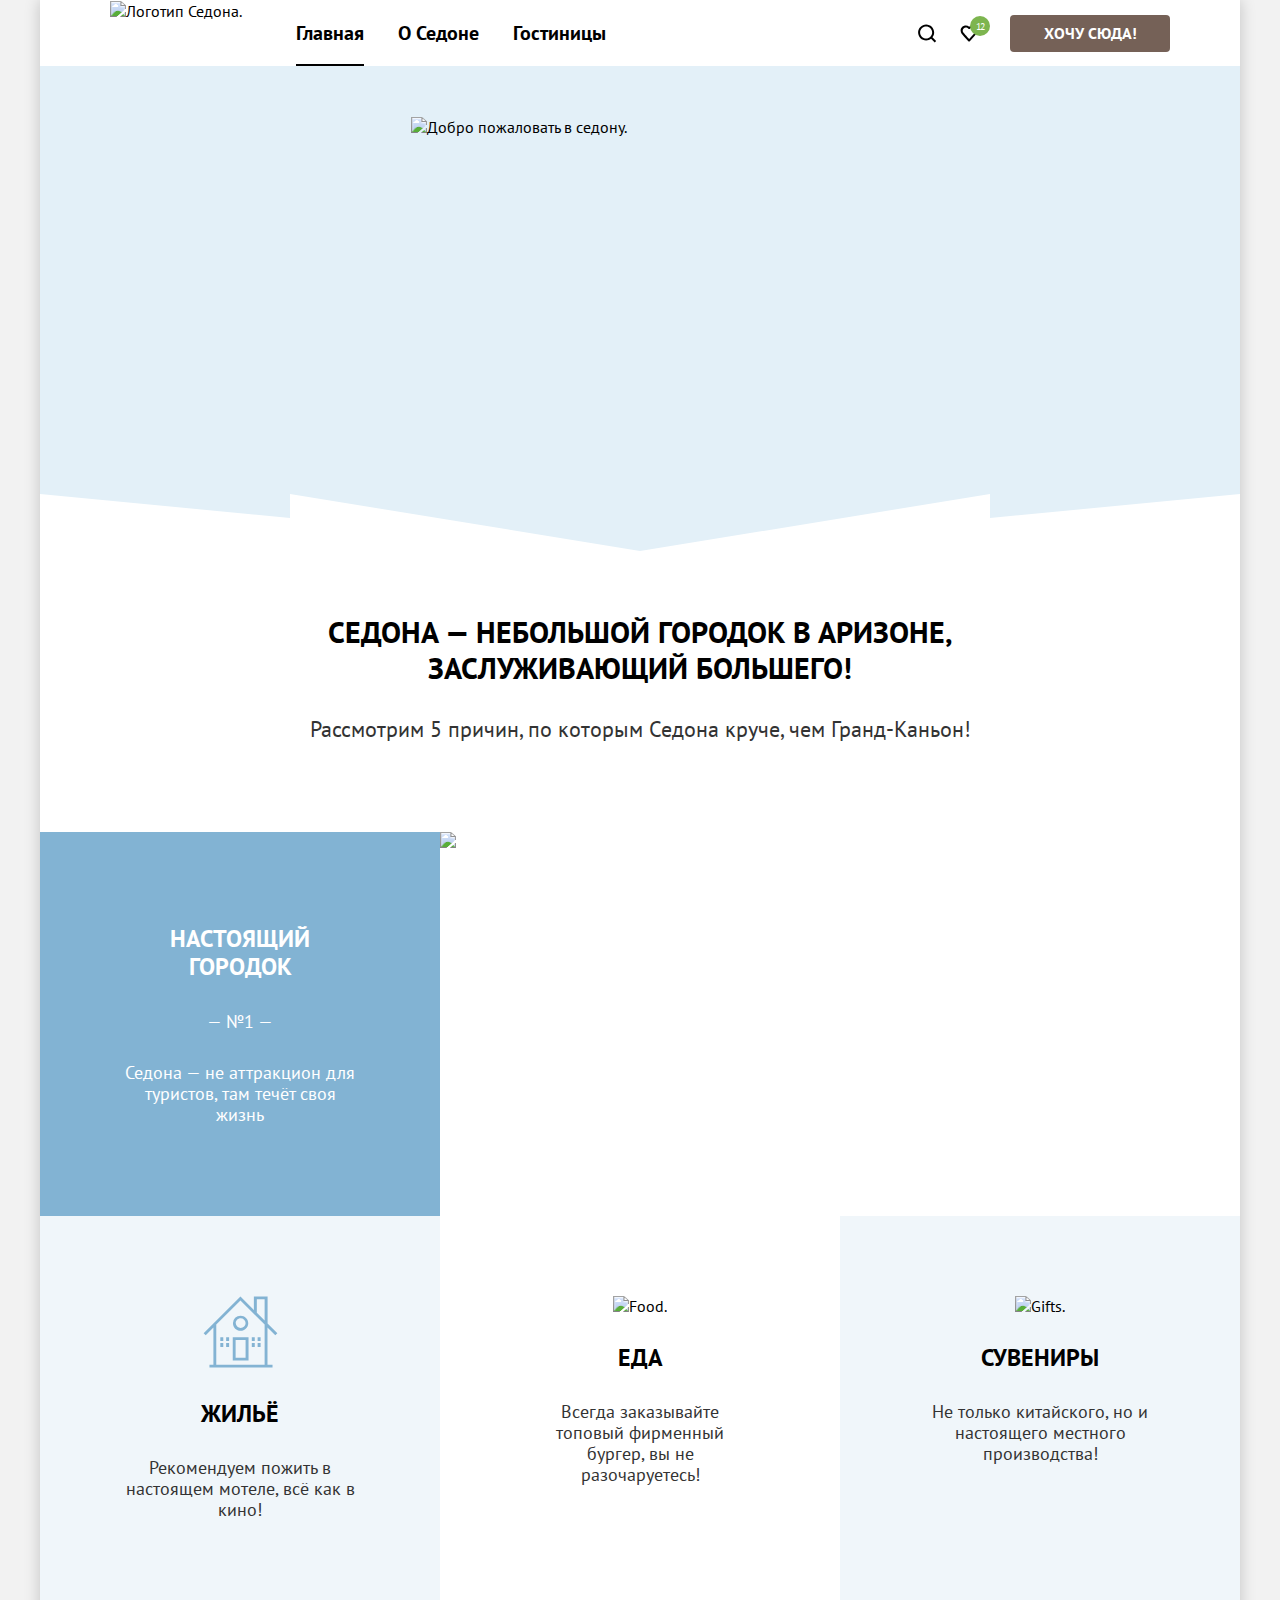
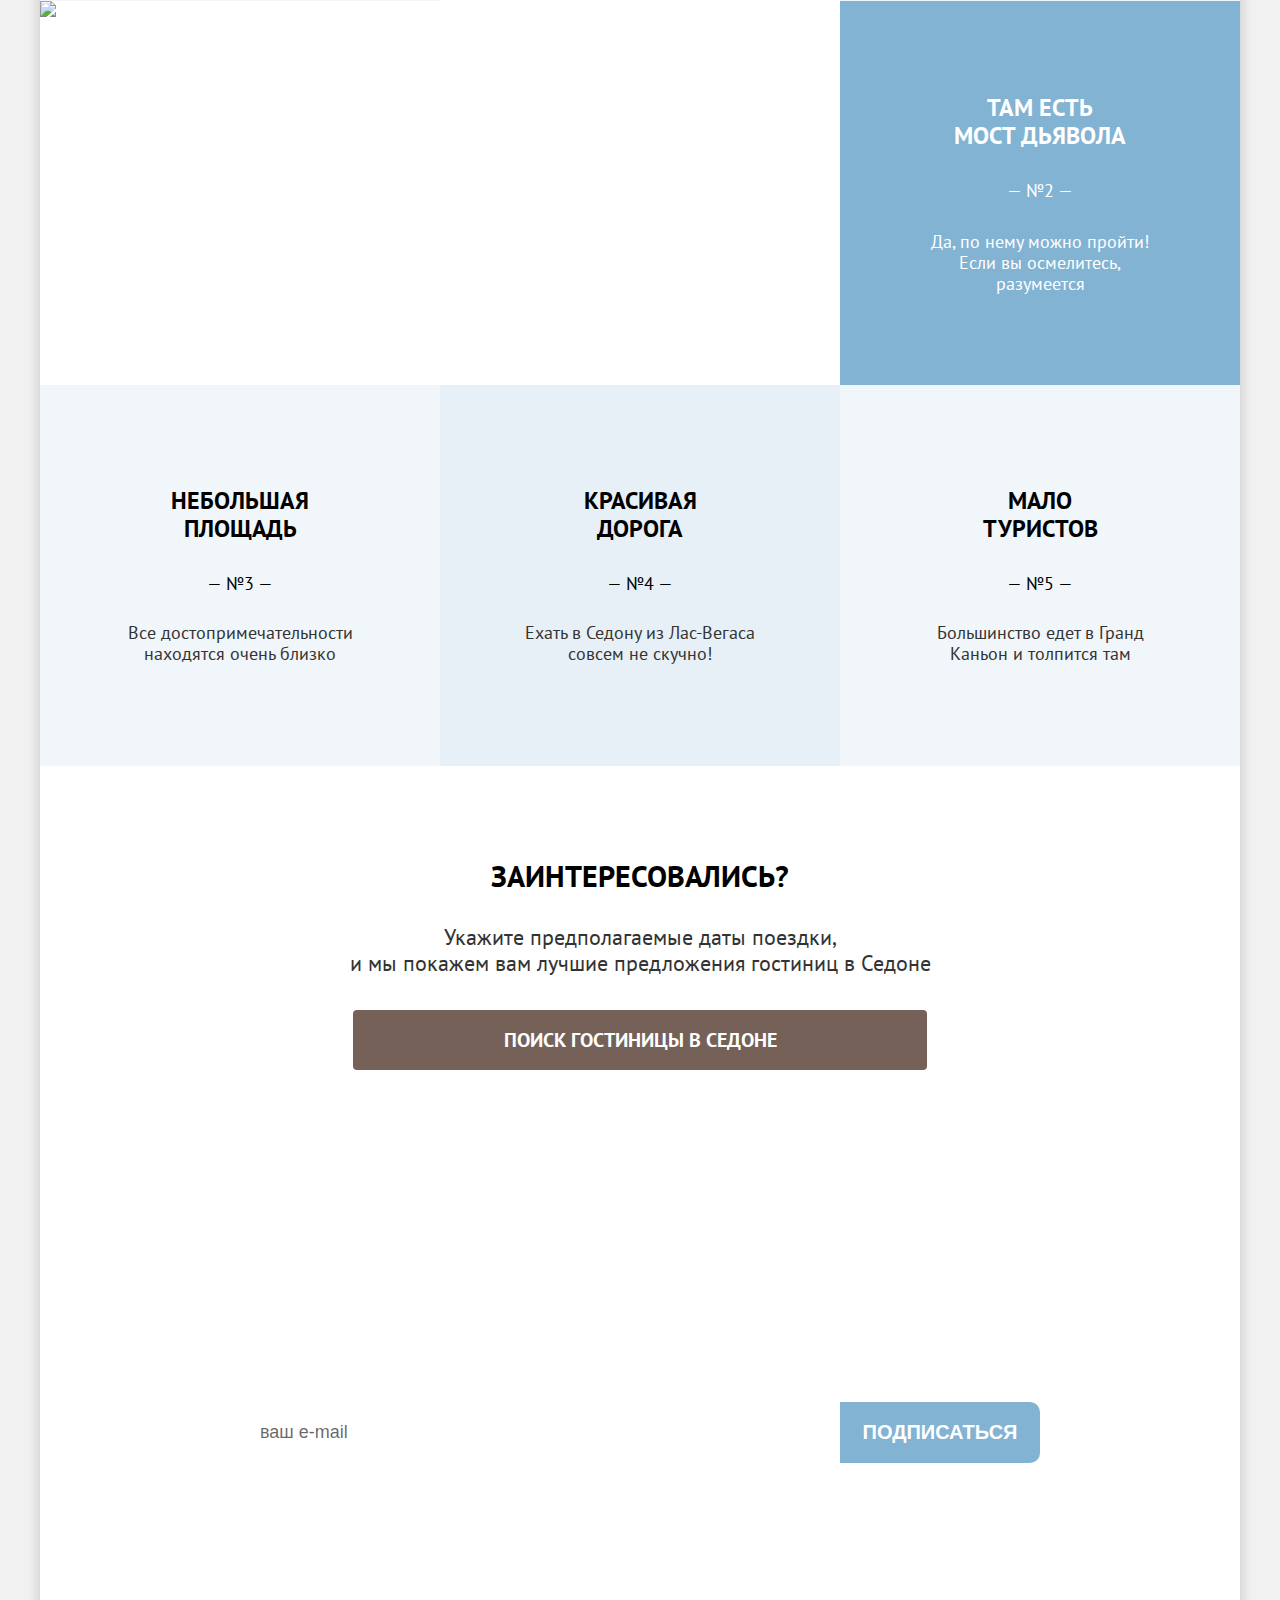
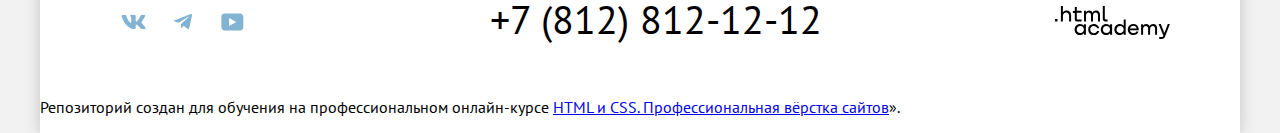
==== index.html @ a22e6de8 "Добавляет описания alt" ====
<!DOCTYPE html>
<html lang="ru">

  <head>
    <meta charset="utf-8">
    <title>HTML Academy: Седона</title>
    <link rel="icon" href="favicon.ico" type="image/svg+xml">
    <link rel="icon" type="image/png" sizes="32x32" href="/images/favicon.png">
    <link rel="stylesheet" href="styles/styles.css">

  </head>

  <body>
    <div class="wrap">
      <header class="page-header">
        <div class="header-top">
          <img class="logo" src="images/header/logo.svg" width="139" height="70" alt="Логотип Седона.">
          <nav class="navigation">
            <ul class="navigation-list">
              <li class="navigation-item">
                <a class="navigation-link active" href="#">Главная</a>
              </li>
              <li class="navigation-item">
                <a class="navigation-link" href="#">О Седоне</a>
              </li>
              <li class="navigation-item">
                <a class="navigation-link" href="#">Гостиницы</a>
              </li>
            </ul>
          </nav>

          <div class="header-controls">
            <button aria-label="Поиск" class="search-btn" type="button">
              <svg aria-hidden="true" width="19" height="19" viewBox="0 0 19 19" fill="none"
                xmlns="http://www.w3.org/2000/svg">
                <path
                  d="M18.1585 17.05L14.448 13.35C15.4508 12.05 16.1528 10.35 16.1528 8.44995C16.1528 4.04995 12.5426 0.449951 8.13013 0.449951C3.71764 0.449951 0.107422 4.14995 0.107422 8.54995C0.107422 12.95 3.71764 16.55 8.13013 16.55C9.93524 16.55 11.6401 15.95 13.044 14.85L16.7545 18.55L18.1585 17.05ZM8.13013 14.55C4.82076 14.55 2.1131 11.85 2.1131 8.54995C2.1131 5.24995 4.82076 2.54995 8.13013 2.54995C11.4395 2.54995 14.1472 5.24995 14.1472 8.54995C14.1472 11.85 11.4395 14.55 8.13013 14.55Z"
                  fill="black" />
              </svg>
            </button>

            <button aria-label="Добавить в избранное" class="favorite-btn" type="button">
              <span class="favorite-icon">
                <svg aria-hidden="true" width="19" height="17" viewBox="0 0 19 17" fill="none"
                  xmlns="http://www.w3.org/2000/svg">
                  <path
                    d="M9.57663 17C9.27578 17 8.97493 16.9 8.77436 16.6C3.35903 10.5 2.05534 9.1 1.75449 8.7C1.0525 7.8 0.651367 6.6 0.651367 5.4C0.651367 2.4 3.05818 0 6.16698 0C7.47067 0 8.67407 0.5 9.67691 1.3C10.6797 0.5 11.9834 0 13.1868 0C16.1954 0 18.7025 2.4 18.7025 5.4C18.7025 6.7 18.201 7.9 17.3988 8.8L10.3789 16.7C10.1783 16.9 9.97776 17 9.57663 17ZM3.5596 7.5C3.86045 7.9 7.06953 11.5 9.67691 14.4L15.8945 7.4C16.3959 6.9 16.5965 6.2 16.5965 5.4C16.5965 3.6 15.0922 2.1 13.2871 2.1C12.2843 2.1 11.2815 2.6 10.5795 3.4C10.2786 3.7 9.97776 3.8 9.67691 3.8C9.37606 3.8 9.07521 3.6 8.87464 3.4C8.17265 2.6 7.16982 2.1 6.16698 2.1C4.36187 2.1 2.85761 3.6 2.85761 5.4C2.75733 6.3 3.15846 7 3.5596 7.5C3.45931 7.5 3.45931 7.5 3.5596 7.5Z"
                    fill="black" />
                </svg>
                <span class="favorite-btn-num">12</span>
              </span>
            </button>

            <a href="#" class="call-to-action btn btn-brand btn-wide">Хочу сюда!</a>
          </div>
        </div>
        <div class="header-bottom">
          <img class="header-img" width="458" height="352" src="images/hero/welcome.svg"
            alt="Добро пожаловать в седону.">
        </div>
      </header>

      <main class="main">
        <section class="about">
          <div class="about-title">
            <h1 class="title-secondary">
              Седона — небольшой городок в Аризоне,<br>
              заслуживающий большего!
            </h1>

            <p class="main-text">
              Рассмотрим 5 причин, по которым Седона круче, чем Гранд-Каньон!
            </p>
          </div>

          <ol class="utp">
            <li class="utp-item">
              <div class="about-box">
                <div class="about-box-description">
                  <h2 class="about-box-title">
                    Настоящий <br>городок
                  </h2>
                  <div class="about-box-num">— №1 —</div>
                  <p class="about-box-info">
                    Седона — не аттракцион для туристов, там течёт своя жизнь
                  </p>
                </div>
                <img class="about-box-img" src="images/advantage/photo-1.jpg" alt="Настоящий городок." width="800" height="384">
              </div>
              <ul class="advantages">
                <li class="advantage-home">
                  <img class="advantage-img" src="images/advantage/home.svg" alt="Home.">
                  <h2 class="advantage-title">Жильё</h2>
                  <p class="advantage-description">
                    Рекомендуем пожить в настоящем мотеле,
                    всё как в кино!
                  </p>
                </li>
                <li class="advantage-food">
                  <img class="advantage-img" src="images/advantage/food.svg" alt="Food.">
                  <h2 class="advantage-title">Еда</h2>
                  <p class="advantage-description">
                    Всегда заказывайте
                    топовый фирменный бургер, вы не разочаруетесь!
                  </p>
                </li>
                <li class="advantage-gift">
                  <img class="advantage-img" src="images/advantage/gift.svg" alt="Gifts.">
                  <h2 class="advantage-title">Сувениры</h2>
                  <p class="advantage-description">
                    Не только китайского,
                    но и настоящего местного производства!
                  </p>
                </li>
              </ul>
            </li>
            <li class="utp-item">
              <div class="about-box about-box-reverse">
                <img class="about-box-img" src="images/advantage/photo-2.jpg" alt="Мост дьявола." width="800" height="384">
                <div class="about-box-description">
                  <h2 class="about-box-title">
                    Там есть <br> мост дьявола
                  </h2>
                  <div class="about-box-num">— №2 —</div>
                  <p class="about-box-info">
                    Да, по нему можно пройти! Если вы осмелитесь, разумеется
                  </p>
                </div>
              </div>
            </li>

            <li class="utp-item">
              <div class="little-road">
                <h2 class="utp-item-title">
                  Небольшая<br>
                  площадь
                </h2>

                <div class="utp-item-num">— №3 —</div>

                <p class="utp-item-description">
                  Все достопримечательности находятся очень близко
                </p>
              </div>
            </li>

            <li class="utp-item">
              <div class="beautiful-road">
                <h2 class="utp-item-title">
                  Красивая<br>
                  дорога
                </h2>

                <div class="utp-item-num">— №4 —</div>

                <p class="utp-item-description">
                  Ехать в Седону из Лас-Вегаса совсем не скучно!
                </p>
              </div>
            </li>

            <li class="utp-item">
              <div class="empty-road">
                <h2 class="utp-item-title">
                  Мало<br>
                  туристов
                </h2>

                <div class="utp-item-num">— №5 —</div>

                <p class="utp-item-description">
                  Большинство едет в Гранд Каньон и толпится там
                </p>
              </div>
            </li>
          </ol>
        </section>
      </main>

      <section class="search-hotel">
        <h3 class="search-question">Заинтересовались?</h3>
        <p class="search-date">Укажите предполагаемые даты поездки,
          <br> и мы покажем вам лучшие предложения гостиниц в Седоне
        </p>
        <div class="form-title">
          <a href="#" class="hotel-button btn-brand hotel-wide">
            Поиск гостиницы в Седоне
          </a>
        </div>
      </section>

      <section class="follow">
        <h3 class="follow-us">Подпишитесь на рассылку</h3>
        <p class="follow-description">Только полезная информация и никакого
          спама, честное бойскаутское!</p>
        <form class="follow-form" action="https://echo.htmlacademy.ru/" method="post">
          <input class="follow-field" type="text" id="follow-mail" name="follow-mail" placeholder="ваш e-mail">
          <button class="follow-button" type="submit">Подписаться</button>
        </form>
      </section>

      <footer class="footer">
        <ul class="footer-social">
          <li class="footer-item">
            <a class="footer-link" href=" https://vk.com/htmlacademy">
              <svg width="48" height="40" viewBox="0 0 48 40" fill="none" xmlns="http://www.w3.org/2000/svg">
                <path fill-rule="evenodd" clip-rule="evenodd"
                  d="M35.1164 13.948C35.2824 13.402 35.1164 13 34.3214 13H31.6964C31.0284 13 30.7204 13.347 30.5534 13.73C30.5534 13.73 29.2184 16.926 27.3274 19.002C26.7154 19.604 26.4374 19.795 26.1034 19.795C25.9364 19.795 25.6854 19.604 25.6854 19.057V13.948C25.6854 13.292 25.5014 13 24.9454 13H20.8174C20.4004 13 20.1494 13.304 20.1494 13.593C20.1494 14.214 21.0954 14.358 21.1924 16.106V19.904C21.1924 20.737 21.0394 20.888 20.7054 20.888C19.8154 20.888 17.6504 17.677 16.3654 14.003C16.1164 13.288 15.8644 13 15.1934 13H12.5664C11.8164 13 11.6664 13.347 11.6664 13.73C11.6664 14.412 12.5564 17.8 15.8114 22.281C17.9814 25.341 21.0364 27 23.8194 27C25.4884 27 25.6944 26.632 25.6944 25.997V23.684C25.6944 22.947 25.8524 22.8 26.3814 22.8C26.7714 22.8 27.4384 22.992 28.9964 24.467C30.7764 26.216 31.0694 27 32.0714 27H34.6964C35.4464 27 35.8224 26.632 35.6064 25.904C35.3684 25.18 34.5184 24.129 33.3914 22.882C32.7794 22.172 31.8614 21.407 31.5824 21.024C31.1934 20.533 31.3044 20.314 31.5824 19.877C31.5824 19.877 34.7824 15.451 35.1154 13.948H35.1164Z"
                  fill="#83B3D3" />
              </svg>

            </a>
          </li>

          <li class="footer-item">
            <a class="footer-link" href="https://t.me/htmlacademy">
              <svg width="48" height="40" viewBox="0 0 48 40" fill="none" xmlns="http://www.w3.org/2000/svg">
                <path
                  d="M31.785 12.0993L15.8405 18.2478C14.7523 18.6848 14.7586 19.2918 15.6408 19.5625L19.7344 20.8395L29.2058 14.8637C29.6537 14.5912 30.0629 14.7378 29.7265 15.0364L22.0528 21.9619H22.051L22.0528 21.9628L21.7705 26.1823C22.1841 26.1823 22.3667 25.9925 22.5987 25.7686L24.5871 23.8351L28.7229 26.89C29.4855 27.31 30.0332 27.0941 30.2229 26.1841L32.9379 13.3889C33.2158 12.2746 32.5126 11.7701 31.785 12.0993V12.0993Z"
                  fill="#83B3D3" />
              </svg>

            </a>
          </li>

          <li class="footer-item">
            <a class="footer-link" href="https://www.youtube.com/user/htmlacademyru">
              <svg width="48" height="40" viewBox="0 0 48 40" fill="none" xmlns="http://www.w3.org/2000/svg">
                <path
                  d="M31.9402 11.5H16.5074C14.6467 11.5 13.3333 13.0938 13.3333 14.9V24.9937C13.3333 26.9062 14.6467 28.5 16.5074 28.5H32.1591C33.8009 28.5 35.3333 26.9063 35.3333 25.1V14.9C35.1143 13.0938 33.8009 11.5 31.9402 11.5ZM20.9949 24.0375V15.9625L28.3283 20L20.9949 24.0375Z"
                  fill="#83B3D3" />
              </svg>

            </a>
          </li>
        </ul>

        <section class="footer-contacts">
          <a class="contacts-phone" href="tel:88128121212">+7 (812) 812-12-12</a>
        </section>
        <div class="footer-logo">
          <img class="footer-logo-pic" src="images/footer/html-academy.svg" width="115" height="33"
            alt="Логотип html academy.">
        </div>
      </footer>
      <p>Репозиторий создан для обучения на профессиональном онлайн‑курсе 
        <a  href="https://htmlacademy.ru/intensive/htmlcss">HTML и CSS. Профессиональная вёрстка сайтов</a>».</p>
    </div>

    <!-- hidden window -->
    <div class="modal hidden">
      <form action="https://echo.htmlacademy.ru" class="form form-search no-js" method="post">
        <fieldset class="form-body">
          <div class="form-header">
            <h3 class="form-search-title">Поиск гостиницы в Седоне</h3>
            <button type="button" class="form-cancel">
              <svg width="13" height="13" viewBox="0 0 13 13" fill="none" xmlns="http://www.w3.org/2000/svg">
                <path
                  d="M13 1.2L11.8 0L6.5 5.3L1.2 0L0 1.2L5.3 6.5L0 11.8L1.2 13L6.5 7.7L11.8 13L13 11.8L7.7 6.5L13 1.2Z"
                  fill="black" />
              </svg>
            </button>
          </div>
          <div class="form-search-row">
            <label class="form-search-label" for="from">Дата заезда: </label>
            <div class="form-search-right">
              <div class="form-search-wrap">
                <input class="form-search-field" id="from" name="date" placeholder="27 апреля 2020" type="text">
                <button type="button" class="form-search-calendar">
                  <svg width="15" height="15" viewBox="0 0 15 15" fill="none" xmlns="http://www.w3.org/2000/svg">
                    <path
                      d="M14 2H12V0H11V2H4V0H3V2H1C0.4 2 0 2.4 0 3V6V7V14C0 14.5 0.4 15 1 15H14C14.5 15 15 14.5 15 14V7V6V3C15 2.4 14.5 2 14 2ZM14 14H1V7H14V14ZM1 6V3H3V5H4V3H11V5H12V3H14V6H1Z"
                      fill="black" />
                  </svg>
                </button>
              </div>
              <p class="form-search-past">Мы не можем отправить вас в прошлое.</p>
            </div>
          </div>

          <div class="form-search-row">
            <label class="form-search-label" for="to">Дата выезда:</label>
            <div class="form-search-right">
              <div class="form-search-wrap">
                <input class="form-search-field" id="to" name="date" placeholder="1 сентября 2021" type="text">
                <button type="button" class="form-search-calendar">
                  <svg width="15" height="15" viewBox="0 0 15 15" fill="none" xmlns="http://www.w3.org/2000/svg">
                    <path
                      d="M14 2H12V0H11V2H4V0H3V2H1C0.4 2 0 2.4 0 3V6V7V14C0 14.5 0.4 15 1 15H14C14.5 15 15 14.5 15 14V7V6V3C15 2.4 14.5 2 14 2ZM14 14H1V7H14V14ZM1 6V3H3V5H4V3H11V5H12V3H14V6H1Z"
                      fill="black" />
                  </svg>
                </button>
              </div>
              <p class="form-search-info"> На эти даты есть свободные номера. Пока есть.</p>
            </div>
          </div>

          <div class="humans-row">
            <label class="label-humans" for="adult">Взрослые:</label>
            <div class="form-humans-wrap">
              <button type="button" class="minus-plus">
                <svg width="13" height="1" viewBox="0 0 13 1" fill="none" xmlns="http://www.w3.org/2000/svg">
                  <path opacity="0.3" d="M0 0L0 1L13 1V0L0 0Z" fill="black"></path>
                </svg>
              </button>
              <input class="form-humans-field" id="adult" name="quantity" placeholder="2">
              <button type="button" class="minus-plus">
                <svg width="13" height="13" viewBox="0 0 13 13" fill="none" xmlns="http://www.w3.org/2000/svg">
                  <path d="M13 6H7V0H6V6H0V7H6V13H7V7H13V6Z" fill="black"></path>
                </svg>
              </button>
            </div>
            <label class="label-humans-child" for="child">
              Дети:
              <span class="tooltip-btn">
                <svg width="1" height="9" viewBox="0 0 1 9" fill="none" xmlns="http://www.w3.org/2000/svg">
                  <g clip-path="url(#clip0_33716_651)">
                    <path d="M0 9H1L1 3H0L0 9Z" fill="white" />
                    <path d="M1 0H0V1H1V0Z" fill="white" />
                  </g>
                  <defs>
                    <clipPath id="clip0_33716_651">
                      <rect width="1" height="9" fill="white" />
                    </clipPath>
                  </defs>
                </svg>

                <span class="tooltip">
                  Укажите количество детей, которые будут с вами, возраст которых от
                  6 до 18 лет. Дети до 6 лет размещаются бесплатно.
                </span>
              </span>
            </label>
            <div class="form-humans-wrap">
              <button type="button" class="minus-plus">
                <svg width="13" height="1" viewBox="0 0 13 1" fill="none" xmlns="http://www.w3.org/2000/svg">
                  <path opacity="0.3" d="M0 0L0 1L13 1V0L0 0Z" fill="black" />
                </svg>
              </button>
              <input class="form-humans-field" id="child" name="quantity" placeholder="1">
              <button type="button" class="minus-plus">
                <svg width="13" height="13" viewBox="0 0 13 13" fill="none" xmlns="http://www.w3.org/2000/svg">
                  <path d="M13 6H7V0H6V6H0V7H6V13H7V7H13V6Z" fill="black" />
                </svg>
              </button>
            </div>
          </div>
          <button class="search-button" type="submit">Найти</button>
        </fieldset>
      </form>
      <div></div>
  </body>

</html>
---- styles/styles.css ----
@font-face {
  font-family: "PT Sans";
  font-style: normal;
  font-weight: 400;
  src: url("../fonts/ptsans-400.woff2") format("woff2");
  font-display: swap;
}

@font-face {
  font-family: "PT Sans";
  font-style: normal;
  font-weight: 700;
  src: url("../fonts/ptsans-700.woff2") format("woff2");
  font-display: swap;
}

html {
  height: 100%;
}

body {
  margin: 0;
  min-height: 100%;
  display: grid;
  grid-template-rows: min-content 1fr min-content;
  font-family: "PT Sans", sans-serif;
  font-size: 16px;
  color: #000000;
  background-color: #F2F2F2;
}

.wrap {
  min-width: 1200px;
  width: 1200px;
  margin: 0 auto;
  background-color: #FFFFFF;
  box-shadow: 0 0 15px rgba(0, 0, 0, 0.2);
}

.header-top {
  padding-left: 70px;
  padding-right: 70px;
  display: flex;
  align-items: center;
}

.logo {
  margin-right: 47px;
  margin-bottom: -5px;
  width: 139px;
  height: 70px;
  position: relative;
  z-index: 1;
}

.navigation-list {
  list-style-type: none;
  display: flex;
  padding: 0;
  margin: 0;
}

.navigation-item {
  margin-right: 34px;
}

.navigation-link {
  font-family: 'PT Sans', sans-serif;
  font-weight: 700;
  font-size: 20px;
  line-height: 26px;
  color: #000000;
  display: block;
  padding-top: 20px;
  padding-bottom: 20px;
  position: relative;
  text-decoration: none;
}

.navigation-link:after {
  content: ' ';
  position: absolute;
  bottom: 0;
  left: 0;
  right: 0;
  height: 2px;
  background-color: #000;
  opacity: 0;
}

.navigation-link.active:after {
  opacity: 1;
}

.header-controls {
  margin-left: auto;
}

.search-btn,
.favorite-btn {
  border: 0;
  padding: 0;
  background-color: transparent;
  cursor: pointer;
  width: 42px;
  display: flex;
  align-items: center;
  justify-content: center;
}

.favorite-icon {
  display: flex;
  align-items: center;
  justify-content: center;
  width: 18px;
  height: 18px;
  position: relative;
}

.favorite-btn-num {
  position: absolute;
  top: -8px;
  right: -12px;
  width: 20px;
  height: 20px;
  font-family: 'PT Sans', sans-serif;
  font-size: 10px;
  line-height: 13px;
  letter-spacing: -0.1em;
  color: #FFFFFF;
  background-color: #7DB54F;
  border-radius: 50%;
  display: flex;
  align-items: center;
  justify-content: center;
}

.header-controls {
  display: flex;
}

.call-to-action {
  margin-left: 20px;
}

.btn {
  border: 0;
  box-shadow: none;
  cursor: pointer;
  font: inherit;
  background-color: transparent;
  color: inherit;
  border-radius: 4px;
  padding: 9px 15px;
  font-family: 'PT Sans', sans-serif;
  font-weight: 700;
  font-size: 16px;
  line-height: 19px;
  text-decoration: none;
  display: inline-block;
  vertical-align: top;
  text-align: center;
  box-sizing: border-box;
  text-transform: uppercase;
}

.btn:active {
  color: rgb(255, 255, 255, .3);
}

.btn:disabled {
  background-color: #E5E5E5;
  pointer-events: none;
}

.btn-brand {
  background-color: #756157;
  color: #FFFFFF;
}

.btn-brand:hover,
.btn-brand:focus-visible {
  background-color: #615048;
}

.btn-primary {
  background-color: #82B3D3;
  color: #FFFFFF;
}

.btn-secondary {
  background-color: #7DB54F;
  color: #FFFFFF;
}

.btn-wide {
  width: 160px;
}

.header-bottom {
  position: relative;
  padding-top: 51px;
  padding-bottom: 82px;
  display: flex;
  justify-content: center;
  background: #e3f0f8 url(../images/hero/index-background.jpg) no-repeat top right/cover;
}

.header-bottom:after {
  content: ' ';
  position: absolute;
  bottom: 0;
  left: 0;
  right: 0;
  height: 57px;
  background: url(../images/hero/maska.svg) no-repeat center center;
}

.title-secondary {
  font-family: 'PT Sans', sans-serif;
  font-weight: 700;
  font-size: 30px;
  line-height: 36px;
  text-align: center;
  text-transform: uppercase;
  color: #000000;
  margin-top: 0;
  margin-bottom: 30px;
}

.main-text {
  font-family: 'PT Sans', sans-serif;
  font-weight: 400;
  font-size: 22px;
  line-height: 26px;
  text-align: center;
  color: #333333;
}

.utp {
  margin: 0;
  padding: 0;
  list-style-type: none;
  display: grid;
  grid-template-columns: repeat(3, 1fr);
}

.utp-item:nth-child(1),
.utp-item:nth-child(2) {
  grid-column: 1/-1;
}

.about-box {
  display: grid;
  align-items: stretch;
  grid-template-columns: 1fr 2fr;
  font-family: 'PT Sans', sans-serif;
  font-size: 18px;
  line-height: 21px;
  text-align: center;
  color: #FFFFFF;
}

.about-title {
  padding: 63px 0 68px 0;
}

.about-box-title {
  font-weight: 700;
  font-size: 24px;
  line-height: 28px;
  text-transform: uppercase;
  padding-top: 93px;
  margin-top: 0;
  margin-bottom: 30px;
}

.about-box-num,
.about-box-info {
  padding-inline: 85px;
  margin-bottom: 30px;
}

.about-box-reverse {
  grid-template-columns: 2fr 1fr;
}

.about-box-img {
  width: 100%;
  height: 100%;
}

.about-box-description {
  background-color: #82B3D3;
}

.advantages {
  font-family: 'PT Sans', sans-serif;
  margin: 0;
  padding: 0;
  list-style-type: none;
  display: grid;
  grid-template-columns: repeat(3, 1fr);
  text-align: center;
}

.advantage-home,
.advantage-gift {
  background: rgba(131, 179, 211, 0.12);
}

.advantage-img {
  width: 75px;
  height: 72px;
  padding-top: 80px;
  margin-bottom: 28px;
}

.advantage-title {
  font-weight: 700;
  font-size: 24px;
  line-height: 28px;
  text-align: center;
  text-transform: uppercase;
  color: #000000;
  margin-top: 0;
  margin-bottom: 29px;
}

.advantage-description {
  font-weight: 400;
  font-size: 18px;
  line-height: 21px;
  padding-bottom: 81px;
  padding-inline: 85px;
  color: #333333;
  max-width: 240px;
  margin: 0 auto;
}

.utp-item {
  font-family: 'PT Sans', sans-serif;
  margin: 0;
  padding: 0;
  list-style-type: none;
  display: grid;
  text-align: center;
}

.little-road,
.empty-road {
  background: rgba(131, 179, 211, 0.12);
}

.beautiful-road {
  background: rgba(131, 179, 211, 0.2);
}

.utp-item-title {
  font-weight: 700;
  font-size: 24px;
  line-height: 28px;
  text-align: center;
  text-transform: uppercase;
  color: #000000;
  padding-top: 82px;
  margin-bottom: 30px;
}

.utp-item-num {
  font-weight: 400;
  font-size: 18px;
  line-height: 21px;
  color: #000000;
  margin-bottom: 28px;
}

.utp-item-description {
  font-weight: 400;
  font-size: 18px;
  line-height: 21px;
  padding-inline: 85px;
  padding-bottom: 84px;
  color: #333333;
}

.search-hotel {
  font-family: 'PT Sans', sans-serif;
  text-align: center;
  padding-top: 62px;
  padding-bottom: 74px;
}

.search-question {
  font-weight: 700;
  font-size: 30px;
  line-height: 36px;
  text-transform: uppercase;
}

.hotel-button{
  border: 0;
  box-shadow: none;
  cursor: pointer;
  font: inherit;
  background-color: #756157;
  color: inherit;
  border-radius: 4px;
  padding: 12px 15px;
  font-family: 'PT Sans', sans-serif;
  font-weight: 700;
  font-size: 20px;
  line-height: 36px;
  text-decoration: none;
  display: inline-block;
  vertical-align: top;
  text-align: center;
  box-sizing: border-box;
  text-transform: uppercase;
  color: #FFFFFF;
}

.hotel-button:active {
  color: rgb(255, 255, 255, .3);
}

.hotel-button:disabled {
  background-color: #E5E5E5;
  pointer-events: none;
}

.hotel-wide{
  width: 574px;
  height: 60px;
}
.search-date {
  font-weight: 400;
  font-size: 22px;
  line-height: 26px;
  color: #333333;
  margin-bottom: 34px;
 }

.form-title {
  display: flex;
  padding-inline: 313px;
}

.follow {
  background: url(../images/footer/background-3.jpg) no-repeat;
  font-family: 'PT Sans', sans-serif;
  text-align: center;
  color: #FFFFFF;
  padding-bottom: 94px;
  display: inline-block;
  vertical-align: top;
  box-sizing: border-box;
}

.follow-form {
  display: flex;
  margin: 0 auto;
  max-width: 800px;
}

.follow-field {
  border: 0;
  padding: 20px;
  border-radius: 10px 0 0 10px;
  background-color: #fff;
  font-size: 18px;
  line-height: 21px;
  color: #000;
  width: 100%;
}

.follow-field::placeholder {
  color: rgba(0, 0, 0, .6);
  opacity: 1;
}

.follow-button {
  border: 0;
  flex-shrink: 0;
  width: 200px;
  text-align: center;
  cursor: pointer;
  font-weight: 700;
  font-size: 20px;
  line-height: 36px;
  color: #fff;
  background-color: #82B3D3;
  text-transform: uppercase;
  border-radius: 0 10px 10px 0;
}

.follow-button:active{
background-color: #68A2CA;;
}

.follow-button:disabled {
  background-color: #E5E5E5;
  pointer-events: none;
}

.follow-us {
  padding-top: 63px;
  font-weight: 700;
  font-size: 30px;
  line-height: 36px;
  text-transform: uppercase;
}

.follow-description {
  font-weight: 400;
  font-size: 22px;
  line-height: 26px;
  padding-inline: 363px;
  margin-bottom: 47px
}

.footer {
  padding-left: 70px;
  padding-right: 70px;
  display: flex;
  align-items: center;
}

.footer-social {
  list-style-type: none;
  display: flex;
  padding: 0;
  margin: 0;
}

.footer-item {
  display: flex;
  flex-direction: row;
  margin-right: 27px;
  width: 22px;
  height: 17px;
  align-items: center;
}

.footer-link {
  display: block;
  padding-top: 45px;
  padding-bottom: 35px;
}

.footer-logo {
  margin-left: auto;
  min-width: 115px;
  min-height: 34px;
  padding-top: 49px;
  padding-bottom: 38px;
}

.footer-contacts{
  display: flex;
  justify-content: center;
  flex-grow: 1;
}

.contacts-phone {
  display: block;
  min-width: 331px;
  min-height: 40px;
  font-family: 'PT Sans', sans-serif;
  font-weight: 400;
  font-size: 40px;
  line-height: 40px;
  text-align: center;
  text-transform: uppercase;
  text-decoration: none;
  color: #000000;
}

.form-body {
  display: inline-block;
  box-sizing: border-box;
  width: 715px;
  min-height: 561px;
  background-color: #FFFFFF;
  box-shadow: 0 25px 50px rgba(0, 0, 0, 0.15);
  border-radius: 30px;
  margin-inline: 283px;
  padding-inline: 70px;
}

.form-header {
  display: flex;
}

.form-search-title {
  font-family: 'PT Sans', sans-serif;
  font-weight: 700;
  text-transform: uppercase;
  font-size: 30px;
  line-height: 36px;
  color: #000000;
  min-width: 413px;
  margin-top: 51px;
  margin-bottom: 63px;
}

.form-cancel {
  cursor: pointer;
  width: 53px;
  height: 53px;
  border-radius: 50%;
  background-color: #F2F2F2;
  margin-left: auto;
  margin-top: 51px;
}

.form-search-row {
  display: flex;
}

.form-search-label {
  font-family: 'PT Sans', sans-serif;
  font-weight: 700;
  font-size: 20px;
  line-height: 26px;
  width: 113px;
  flex-shrink: 0;
  margin-right: 42px;
}

.form-search-right {
  flex-grow: 1;
}

.form-search-wrap {
  position: relative;
}

.form-search-field {
  font-size: 18px;
  padding: 20px;
  border: 0;
  border-radius: 0;
  width: 100%;
  box-sizing: border-box;
  background-color: #F2F2F2;
  border-radius: 4px;
}

.form-search-calendar {
  padding: 0;
  border: 0;
  background: transparent;
  cursor: pointer;
  width: 15px;
  height: 15px;
  display: flex;
  align-items: center;
  justify-content: center;
  position: absolute;
  top: 50%;
  right: 20px;
  transform: translateY(-50%);
}

.form-search-past {
  display: flex;
  align-items: flex-end;
  font-family: 'PT Sans', sans-serif;
  font-weight: 400;
  font-size: 16px;
  line-height: 21px;
  color: #FF5757;
}

.form-search-to {
  font-family: 'PT Sans', sans-serif;
  font-weight: 700;
  font-size: 20px;
  line-height: 26px;
}

.form-search-info {
  font-family: 'PT Sans', sans-serif;
  font-weight: 400;
  font-size: 16px;
  line-height: 21px;
  display: flex;
  align-items: flex-end;
  color: #333333;
}

.humans-row {
  display: flex;
}

.label-humans {
  font-family: 'PT Sans', sans-serif;
  font-weight: 700;
  font-size: 20px;
  line-height: 26px;
  flex-shrink: 0;
  margin-right: 64px;
  align-self: center;
  display: flex;
  align-items: center;
}

.label-humans-child {
  font-family: 'PT Sans', sans-serif;
  font-weight: 700;
  font-size: 20px;
  line-height: 26px;
  flex-shrink: 0;
  margin-right: 64px;
  align-self: center;
  display: flex;
  align-items: center;
  margin-left: 56px;
}

.form-humans-wrap {
  position: relative;
  display: flex;
  align-items: center;
  align-self: flex-start;
  background: #F2F2F2;
  width: 133px;
  padding: 19px;
  border-radius: 4px;
}

.minus-plus {
  padding: 0;
  border: 0;
  background: transparent;
  cursor: pointer;
  width: 13px;
  height: 13px;
  display: flex;
  align-items: center;
  justify-content: center;
}

.form-humans-field {
  font-family: 'PT Sans', sans-serif;
  font-weight: 400;
  font-size: 18px;
  line-height: 21px;
  text-align: center;
  border: 0;
  padding: 15px;
  border-radius: 0;
  width: 100%;
  box-sizing: border-box;
  background-color: #F2F2F2;
}

.tooltip-btn {
  width: 16px;
  height: 16px;
  background-color: #83B3D3;
  display: flex;
  align-items: center;
  justify-content: center;
  border-radius: 50%;
  position: relative;
  margin-left: 10px;
}

.tooltip {
  position: absolute;
  top: 20px;
  left: 8px;
  transform: translateX(-50%);
  background-color: #333;
  color: #fff;
  font-size: 14px;
  line-height: 20px;
  padding: 16px;
  width: 256px;
  border-radius: 10px;
  margin-top: 8px;
  z-index: 1;
}

.tooltip:after {
  content: '';
  position: absolute;
  width: 0;
  height: 0;
  top: -10px;
  left: 50%;
  transform: translateX(-50%);
  border-left: 10px solid transparent;
  border-bottom: 10px solid #333;
  border-right: 10px solid transparent;
}

.search-button {
  font-family: 'PT Sans', sans-serif;
  font-weight: 700;
  font-size: 20px;
  line-height: 36px;
  align-items: center;
  text-align: center;
  text-transform: uppercase;
  color: #FFFFFF;
  background-color: #83B3D3;
  border-radius: 10px;
  width: 100%;
  cursor: pointer;
  margin-top: 40px;
  margin-right: 70px;
  margin-bottom: 78px;
  padding: 12px 26px;
}

.modal {
  position: fixed;
  background-color: rgba(255, 255, 255, .8);
  display: flex;
  align-items: center;
  justify-content: center;
  top: 0;
  left: 0;
  right: 0;
  bottom: 0;
  z-index: 999;
}

.modal.hidden {
  display: none;
}
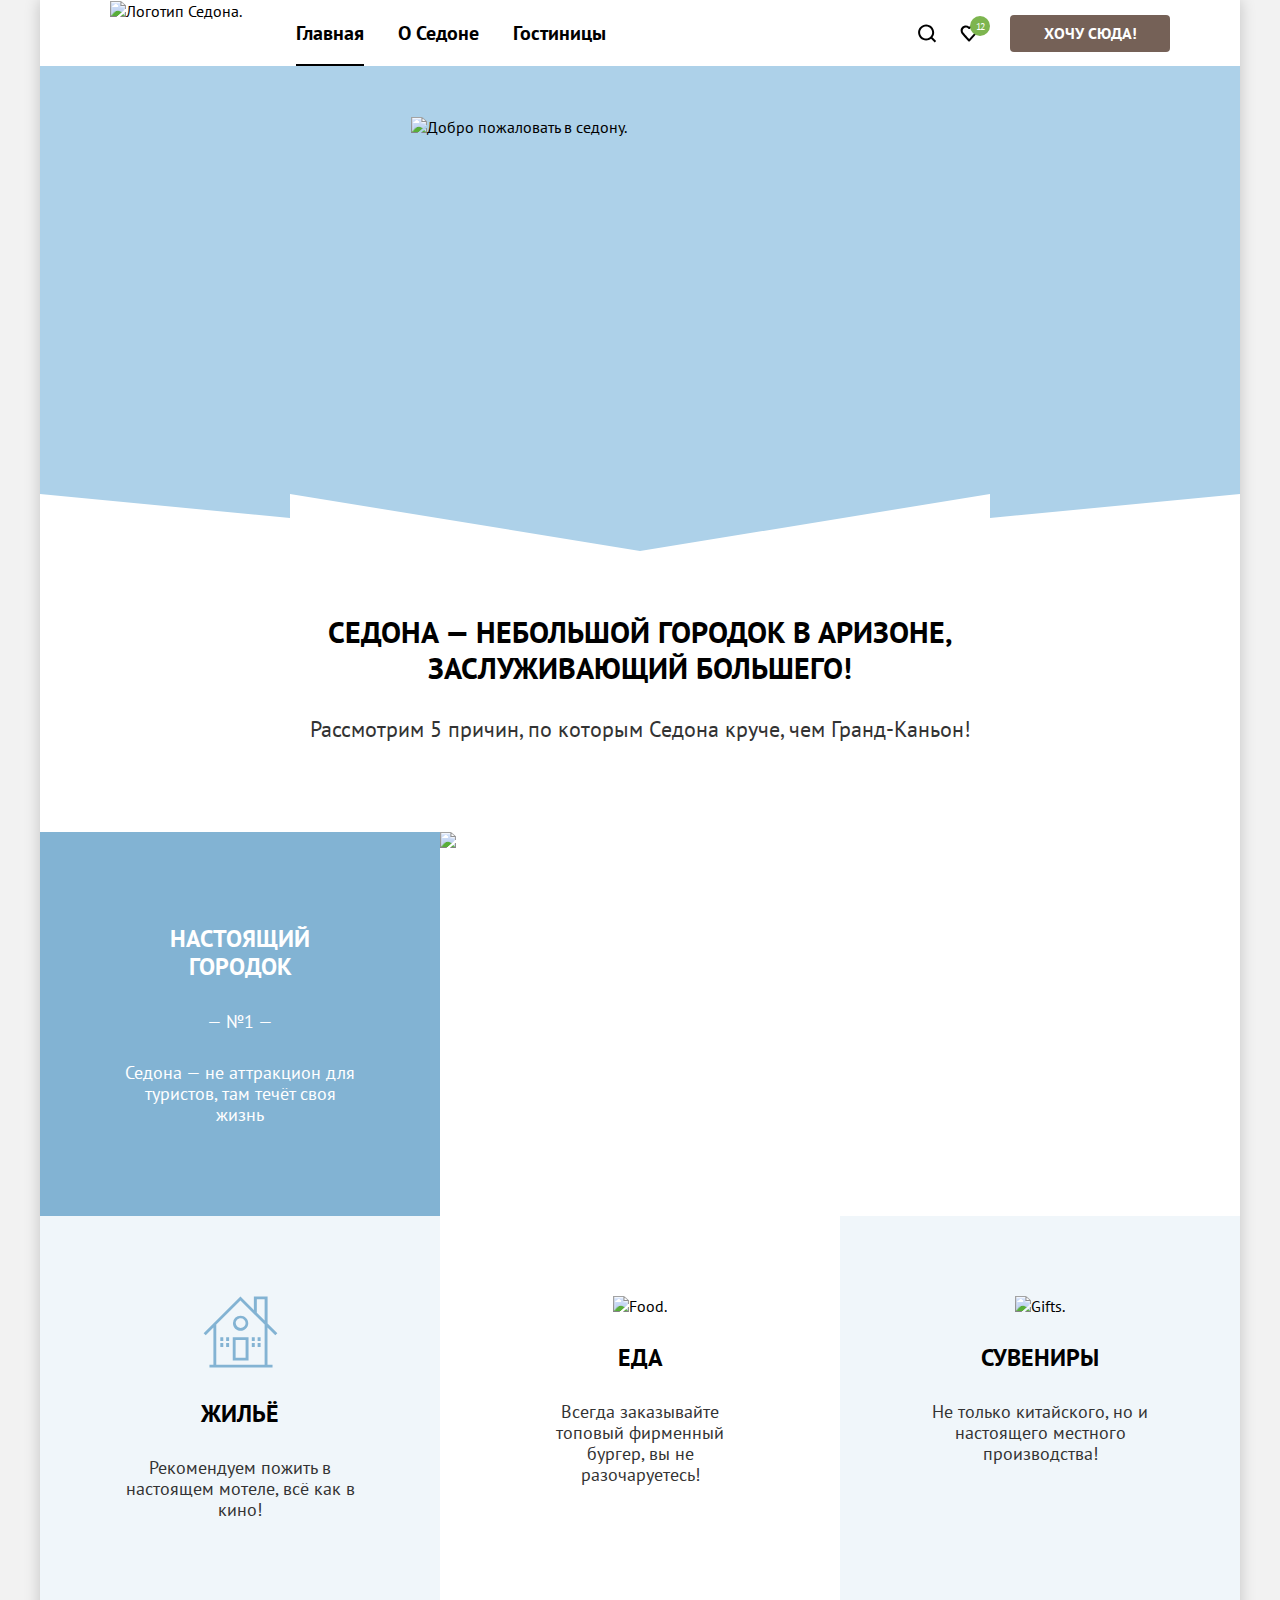
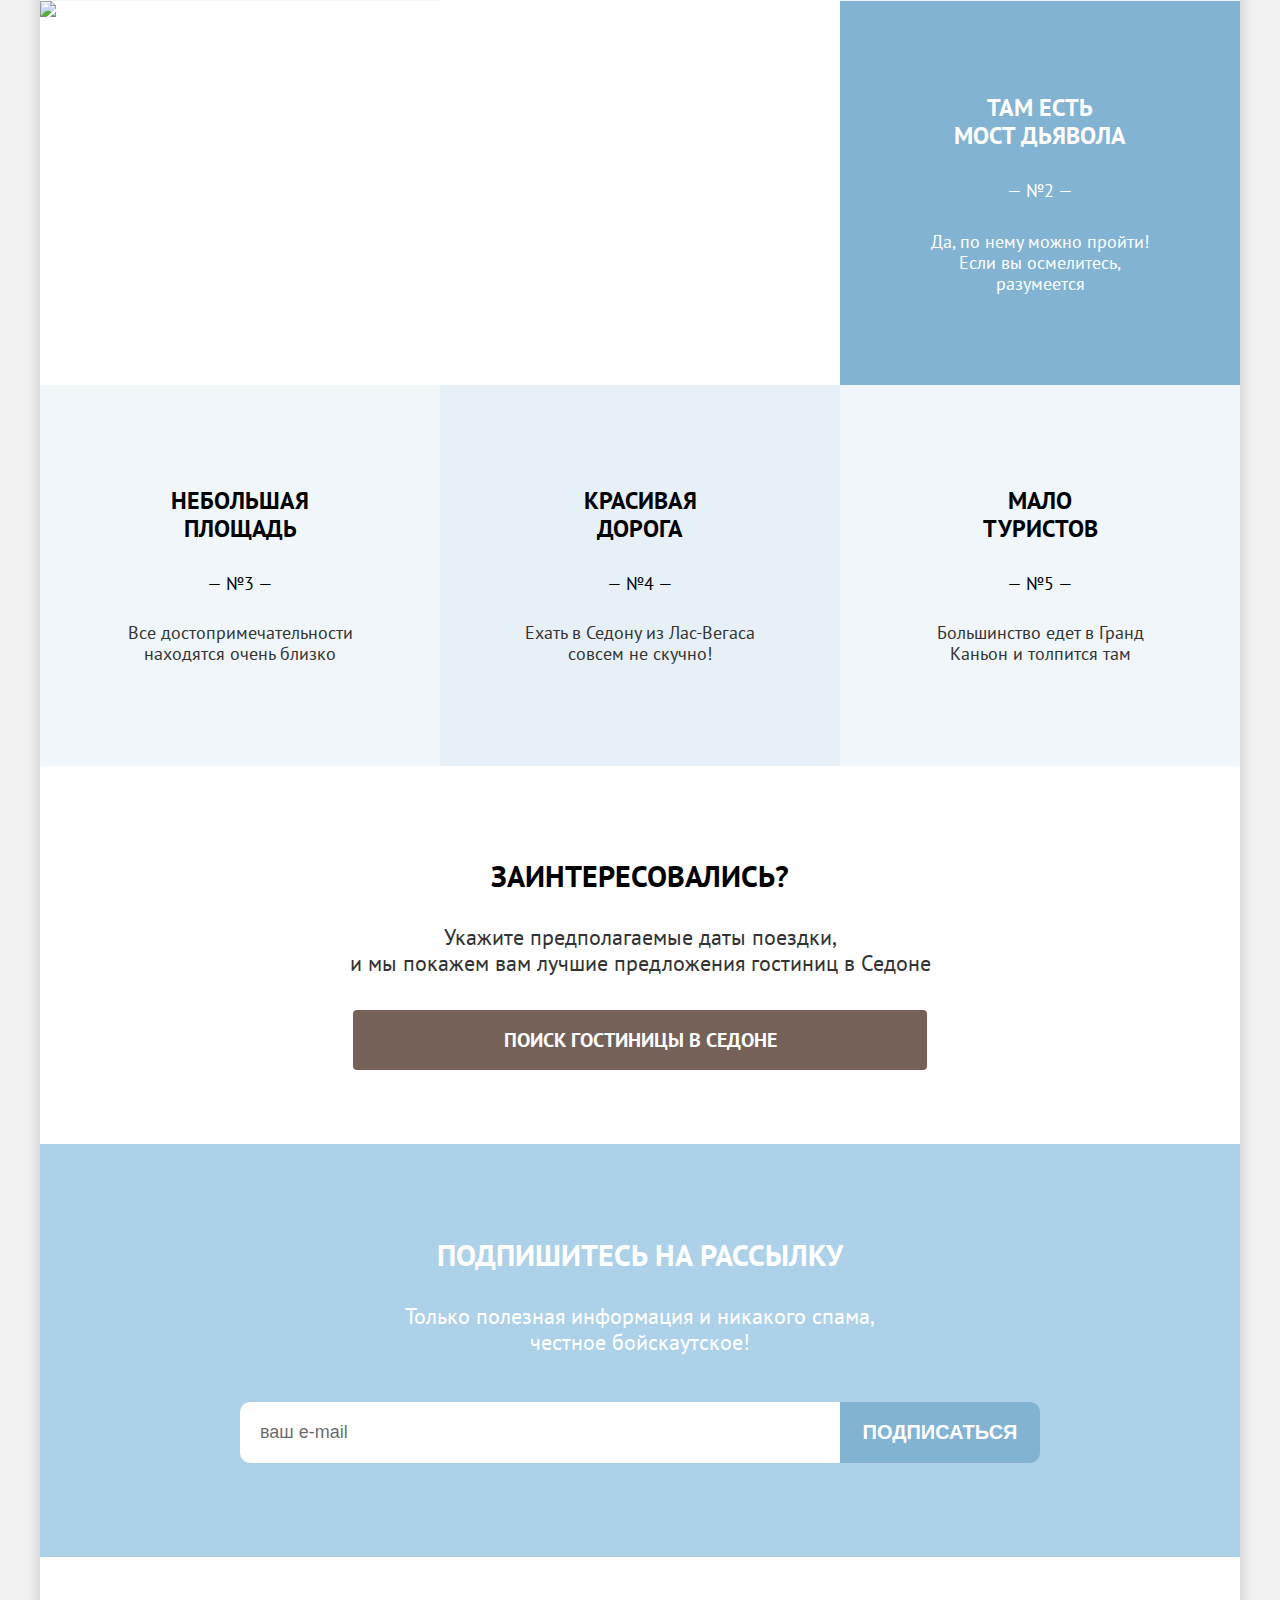
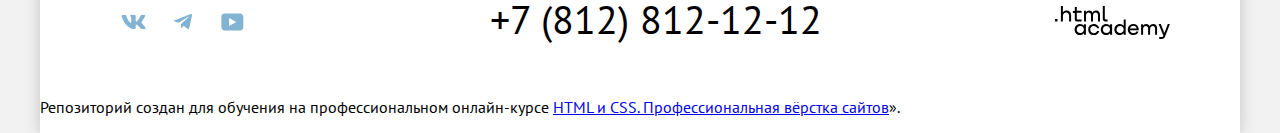
==== commit 6e1a0211: "Добавляет фоновый цвет у фоновых картинок" ====
--- a/index.html
+++ b/index.html
@@ -59,7 +59,7 @@
             alt="Добро пожаловать в седону.">
         </div>
       </header>
-
+     
       <main class="main">
         <section class="about">
           <div class="about-title">
@@ -195,7 +195,7 @@
           спама, честное бойскаутское!</p>
         <form class="follow-form" action="https://echo.htmlacademy.ru/" method="post">
           <input class="follow-field" type="text" id="follow-mail" name="follow-mail" placeholder="ваш e-mail">
-          <button class="follow-button" type="submit">Подписаться</button>
+          <button class="follow-button btn-blue" type="submit">Подписаться</button>
         </form>
       </section>
 
--- a/styles/styles.css
+++ b/styles/styles.css
@@ -203,7 +203,8 @@
   padding-bottom: 82px;
   display: flex;
   justify-content: center;
-  background: #e3f0f8 url(../images/hero/index-background.jpg) no-repeat top right/cover;
+  background:  url(../images/hero/index-background.jpg) no-repeat top right/cover;
+  background-color: #add1e9;
 }
 
 .header-bottom:after {
@@ -214,7 +215,8 @@
   right: 0;
   height: 57px;
   background: url(../images/hero/maska.svg) no-repeat center center;
-}
+  }
+
 
 .title-secondary {
   font-family: 'PT Sans', sans-serif;
@@ -448,6 +450,7 @@
 
 .follow {
   background: url(../images/footer/background-3.jpg) no-repeat;
+  background-color: #add1e9;
   font-family: 'PT Sans', sans-serif;
   text-align: center;
   color: #FFFFFF;
@@ -455,6 +458,7 @@
   display: inline-block;
   vertical-align: top;
   box-sizing: border-box;
+  width: 100%;
 }
 
 .follow-form {
@@ -495,7 +499,8 @@
 }
 
 .follow-button:active{
-background-color: #68A2CA;;
+background-color: #68A2CA;
+color: rgba(255, 255, 255, 0.3);
 }
 
 .follow-button:disabled {
@@ -503,6 +508,15 @@
   pointer-events: none;
 }
 
+.btn-blue {
+  background-color: #82B3D3;
+  color: #FFFFFF;
+}
+
+.btn-blue:hover,
+.btn-blue:focus-visible {
+  background-color: #68A2CA;
+}
 .follow-us {
   padding-top: 63px;
   font-weight: 700;
@@ -605,6 +619,7 @@
 }
 
 .form-cancel {
+  border: 0;
   cursor: pointer;
   width: 53px;
   height: 53px;
@@ -798,6 +813,7 @@
 }
 
 .search-button {
+  border: 0;
   font-family: 'PT Sans', sans-serif;
   font-weight: 700;
   font-size: 20px;
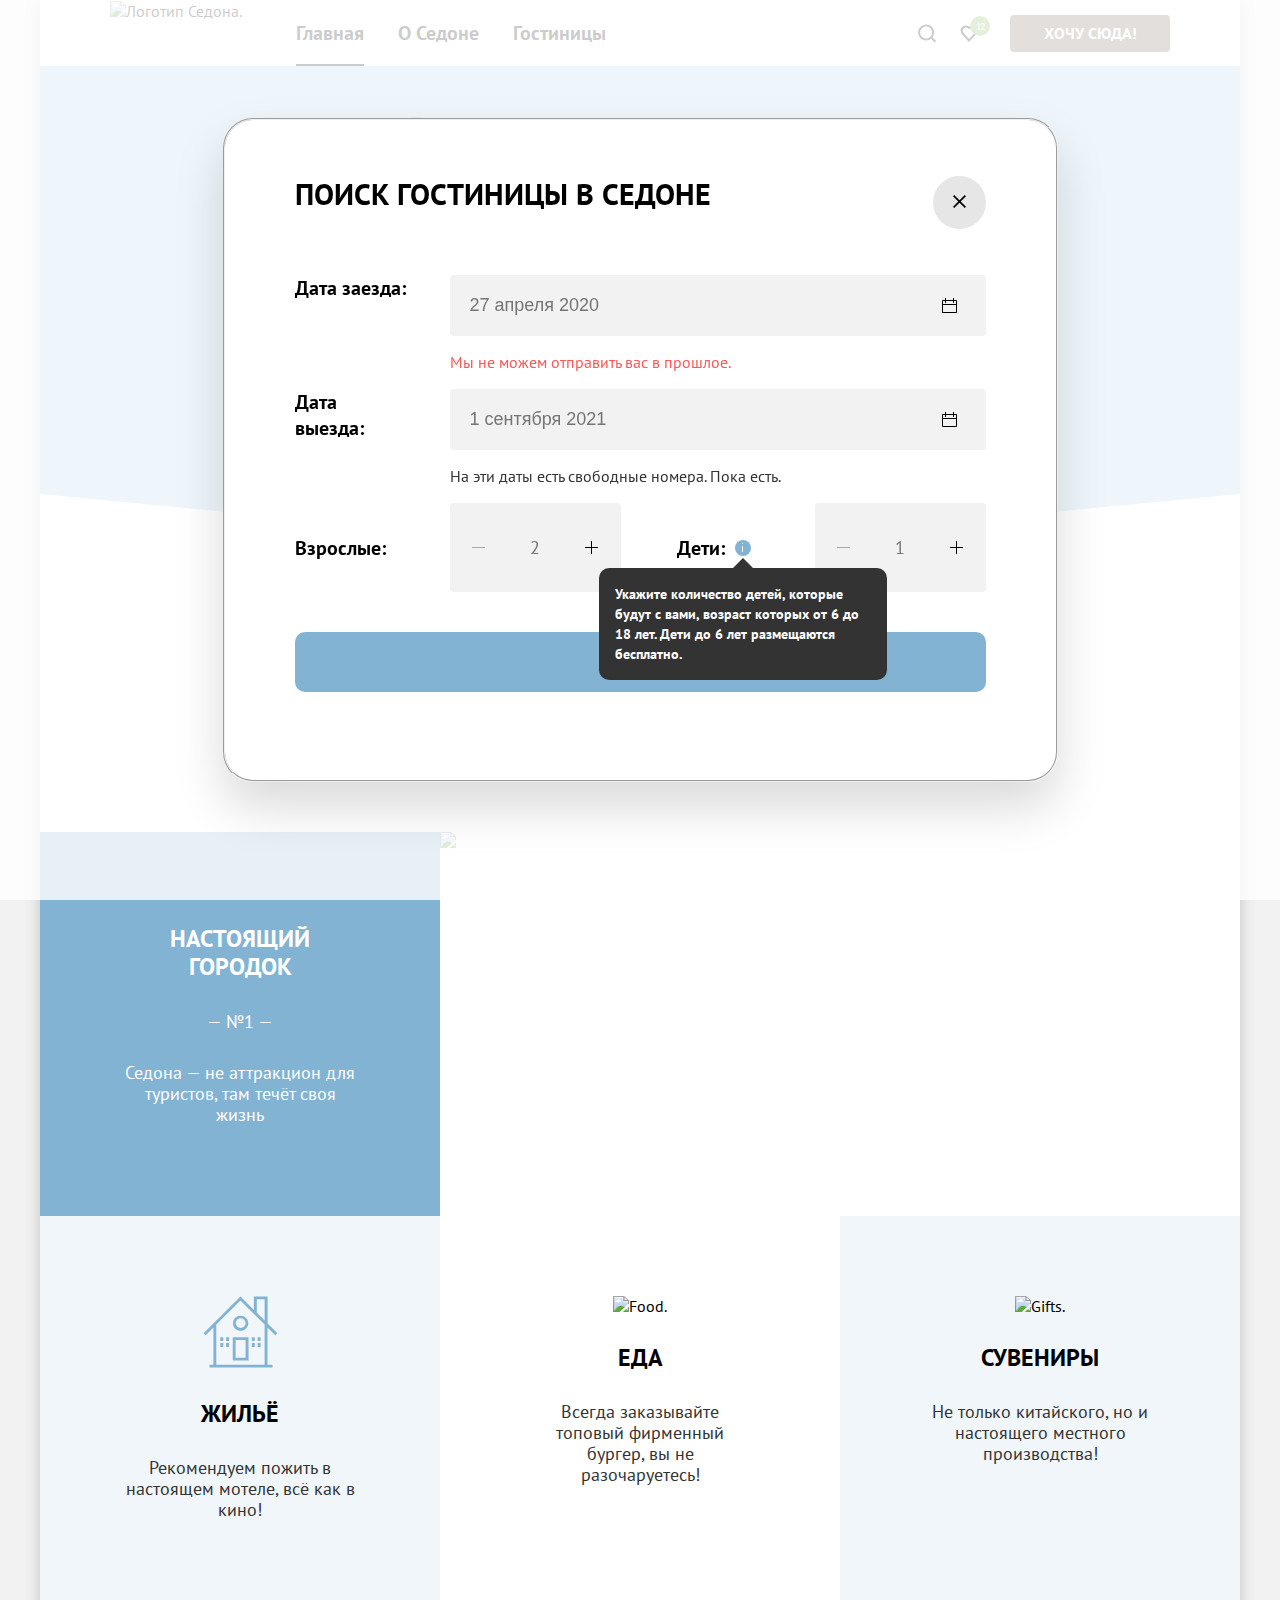
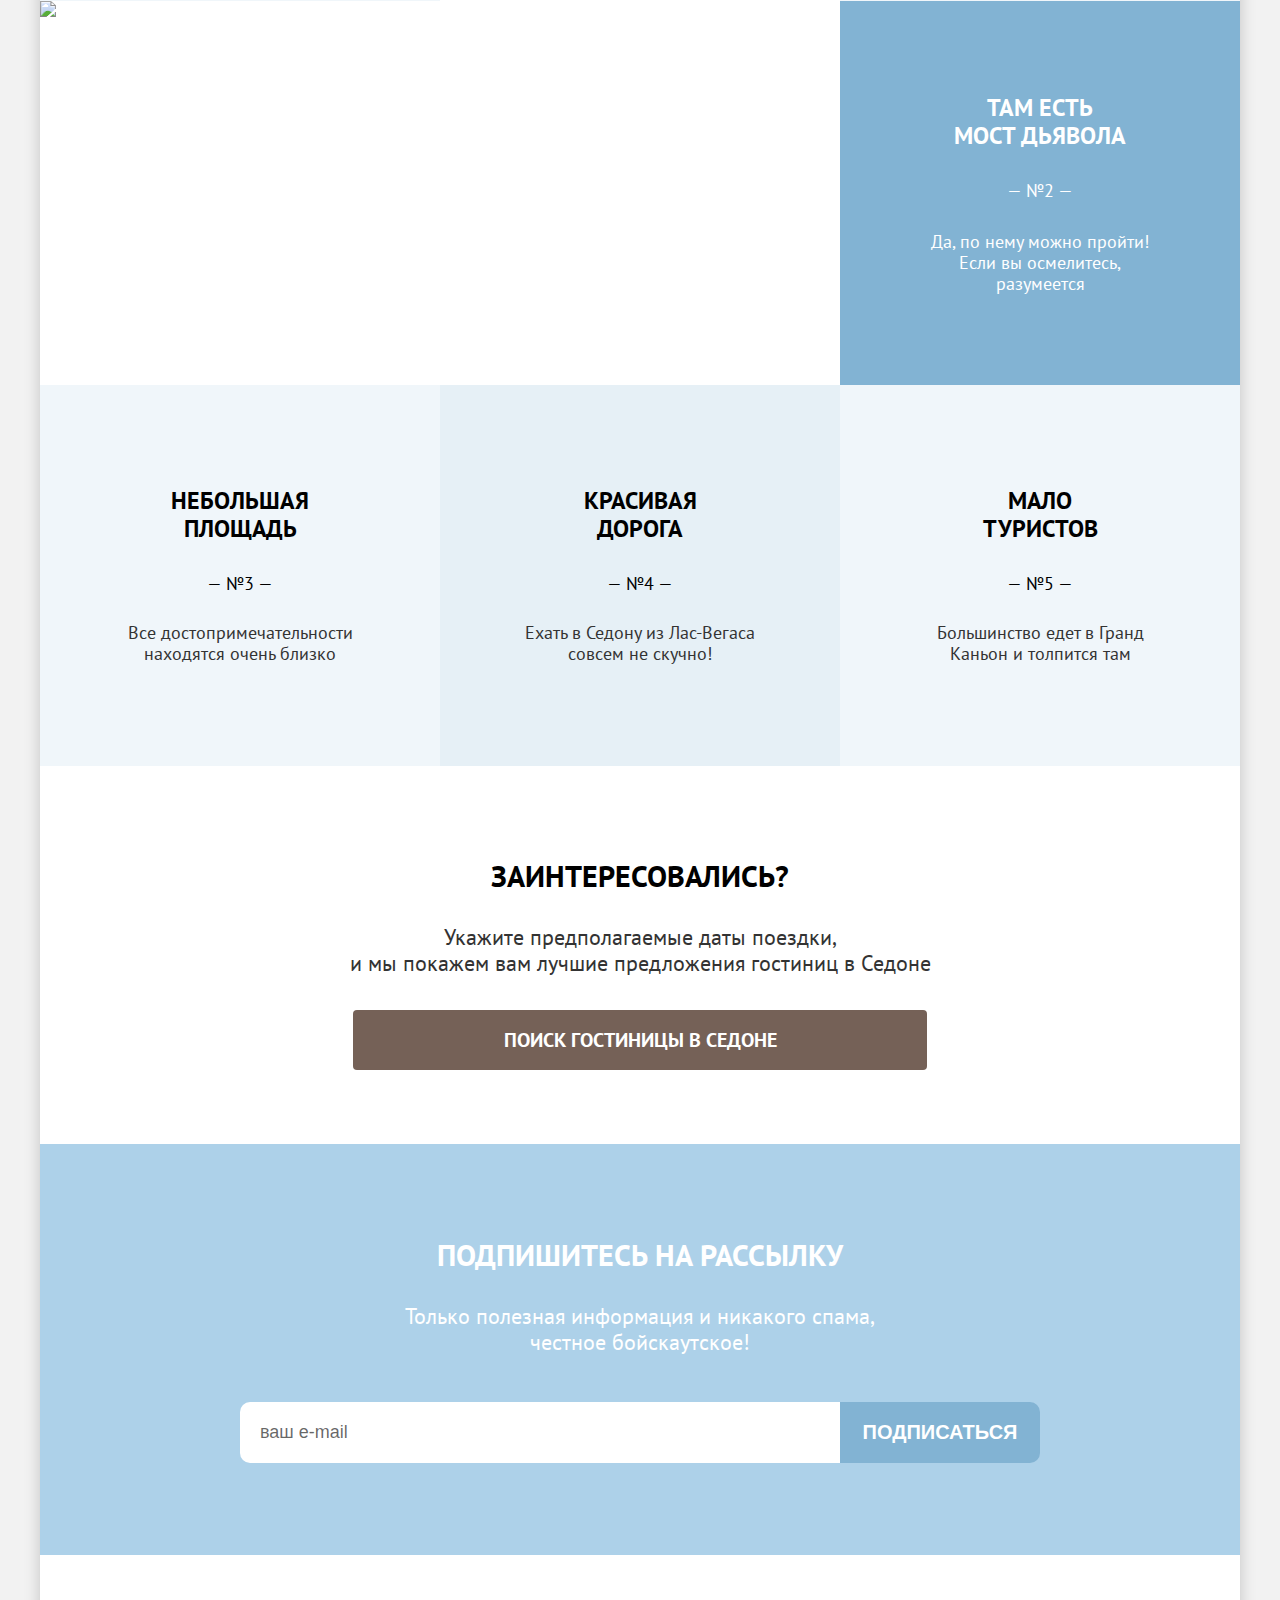
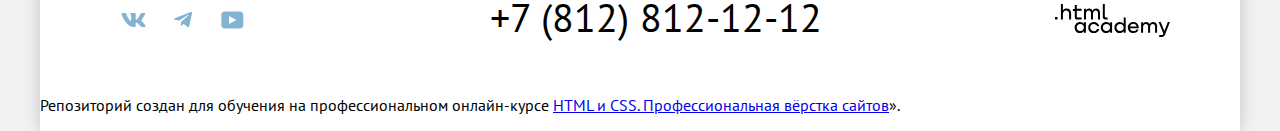
==== commit 7eb70781: "Добавляет состояния модальному окну" ====
--- a/index.html
+++ b/index.html
@@ -194,7 +194,7 @@
         <p class="follow-description">Только полезная информация и никакого
           спама, честное бойскаутское!</p>
         <form class="follow-form" action="https://echo.htmlacademy.ru/" method="post">
-          <input class="follow-field" type="text" id="follow-mail" name="follow-mail" placeholder="ваш e-mail">
+          <input required="required" class="follow-field" type="text" id="follow-mail" name="follow-mail" placeholder="ваш e-mail">
           <button class="follow-button btn-blue" type="submit">Подписаться</button>
         </form>
       </section>
@@ -253,7 +253,7 @@
         <fieldset class="form-body">
           <div class="form-header">
             <h3 class="form-search-title">Поиск гостиницы в Седоне</h3>
-            <button type="button" class="form-cancel">
+            <button type="button" class="form-cancel btn-cancel">
               <svg width="13" height="13" viewBox="0 0 13 13" fill="none" xmlns="http://www.w3.org/2000/svg">
                 <path
                   d="M13 1.2L11.8 0L6.5 5.3L1.2 0L0 1.2L5.3 6.5L0 11.8L1.2 13L6.5 7.7L11.8 13L13 11.8L7.7 6.5L13 1.2Z"
@@ -264,7 +264,7 @@
           <div class="form-search-row">
             <label class="form-search-label" for="from">Дата заезда: </label>
             <div class="form-search-right">
-              <div class="form-search-wrap">
+              <div class="form-search-wrap btn-calendar">
                 <input class="form-search-field" id="from" name="date" placeholder="27 апреля 2020" type="text">
                 <button type="button" class="form-search-calendar">
                   <svg width="15" height="15" viewBox="0 0 15 15" fill="none" xmlns="http://www.w3.org/2000/svg">
@@ -281,7 +281,7 @@
           <div class="form-search-row">
             <label class="form-search-label" for="to">Дата выезда:</label>
             <div class="form-search-right">
-              <div class="form-search-wrap">
+              <div class="form-search-wrap btn-calendar">
                 <input class="form-search-field" id="to" name="date" placeholder="1 сентября 2021" type="text">
                 <button type="button" class="form-search-calendar">
                   <svg width="15" height="15" viewBox="0 0 15 15" fill="none" xmlns="http://www.w3.org/2000/svg">
@@ -298,13 +298,13 @@
           <div class="humans-row">
             <label class="label-humans" for="adult">Взрослые:</label>
             <div class="form-humans-wrap">
-              <button type="button" class="minus-plus">
+              <button type="button" class="minus-plus btn-mp">
                 <svg width="13" height="1" viewBox="0 0 13 1" fill="none" xmlns="http://www.w3.org/2000/svg">
                   <path opacity="0.3" d="M0 0L0 1L13 1V0L0 0Z" fill="black"></path>
                 </svg>
               </button>
               <input class="form-humans-field" id="adult" name="quantity" placeholder="2">
-              <button type="button" class="minus-plus">
+              <button type="button" class="minus-plus btn-mp">
                 <svg width="13" height="13" viewBox="0 0 13 13" fill="none" xmlns="http://www.w3.org/2000/svg">
                   <path d="M13 6H7V0H6V6H0V7H6V13H7V7H13V6Z" fill="black"></path>
                 </svg>
@@ -332,23 +332,22 @@
               </span>
             </label>
             <div class="form-humans-wrap">
-              <button type="button" class="minus-plus">
+              <button type="button" class="minus-plus btn-mp">
                 <svg width="13" height="1" viewBox="0 0 13 1" fill="none" xmlns="http://www.w3.org/2000/svg">
                   <path opacity="0.3" d="M0 0L0 1L13 1V0L0 0Z" fill="black" />
                 </svg>
               </button>
               <input class="form-humans-field" id="child" name="quantity" placeholder="1">
-              <button type="button" class="minus-plus">
+              <button type="button" class="minus-plus btn-mp">
                 <svg width="13" height="13" viewBox="0 0 13 13" fill="none" xmlns="http://www.w3.org/2000/svg">
                   <path d="M13 6H7V0H6V6H0V7H6V13H7V7H13V6Z" fill="black" />
                 </svg>
               </button>
             </div>
           </div>
-          <button class="search-button" type="submit">Найти</button>
+          <button class="search-button btn-blue" type="submit">Найти</button>
         </fieldset>
       </form>
-      <div></div>
-  </body>
+    </body>
 
 </html>
--- a/styles/styles.css
+++ b/styles/styles.css
@@ -459,6 +459,7 @@
   vertical-align: top;
   box-sizing: border-box;
   width: 100%;
+  height: 411px;
 }
 
 .follow-form {
@@ -629,6 +630,21 @@
   margin-top: 51px;
 }
 
+.form-cancel:active{
+background-color: #E6E6E6;
+opacity: 0.3;
+}
+
+.btn-cancel {
+background-color: #E6E6E6;
+}
+
+.btn-cancel:hover,
+.btn-cancael:focus-visible {
+  background-color: #E6E6E6;
+  border: 3px solid #83B3D3;
+}
+
 .form-search-row {
   display: flex;
 }
@@ -667,8 +683,8 @@
   border: 0;
   background: transparent;
   cursor: pointer;
-  width: 15px;
-  height: 15px;
+  width: 32px;
+  height: 32px;
   display: flex;
   align-items: center;
   justify-content: center;
@@ -678,6 +694,16 @@
   transform: translateY(-50%);
 }
 
+.form-search-calendar:active{
+  background-color: #E6E6E6;
+}
+
+.btn-calendar:hover,
+.btn-calendar:focus-visible {
+  background-color: #E6E6E6;
+  border: 3px solid #83B3D3;
+}
+
 .form-search-past {
   display: flex;
   align-items: flex-end;
@@ -750,11 +776,22 @@
   border: 0;
   background: transparent;
   cursor: pointer;
-  width: 13px;
-  height: 13px;
+  width: 32px;
+  height: 32px;
   display: flex;
   align-items: center;
   justify-content: center;
+}
+
+.minus-plus:active{
+  background-color: #E6E6E6;
+  opacity: 0.3;
+}
+
+.btn-mp:hover,
+.btn-mp:focus-visible {
+  background-color: #E6E6E6;
+  border: 3px solid #83B3D3;
 }
 
 .form-humans-field {
@@ -845,6 +882,6 @@
   z-index: 999;
 }
 
-.modal.hidden {
+modal.hidden {
   display: none;
 }
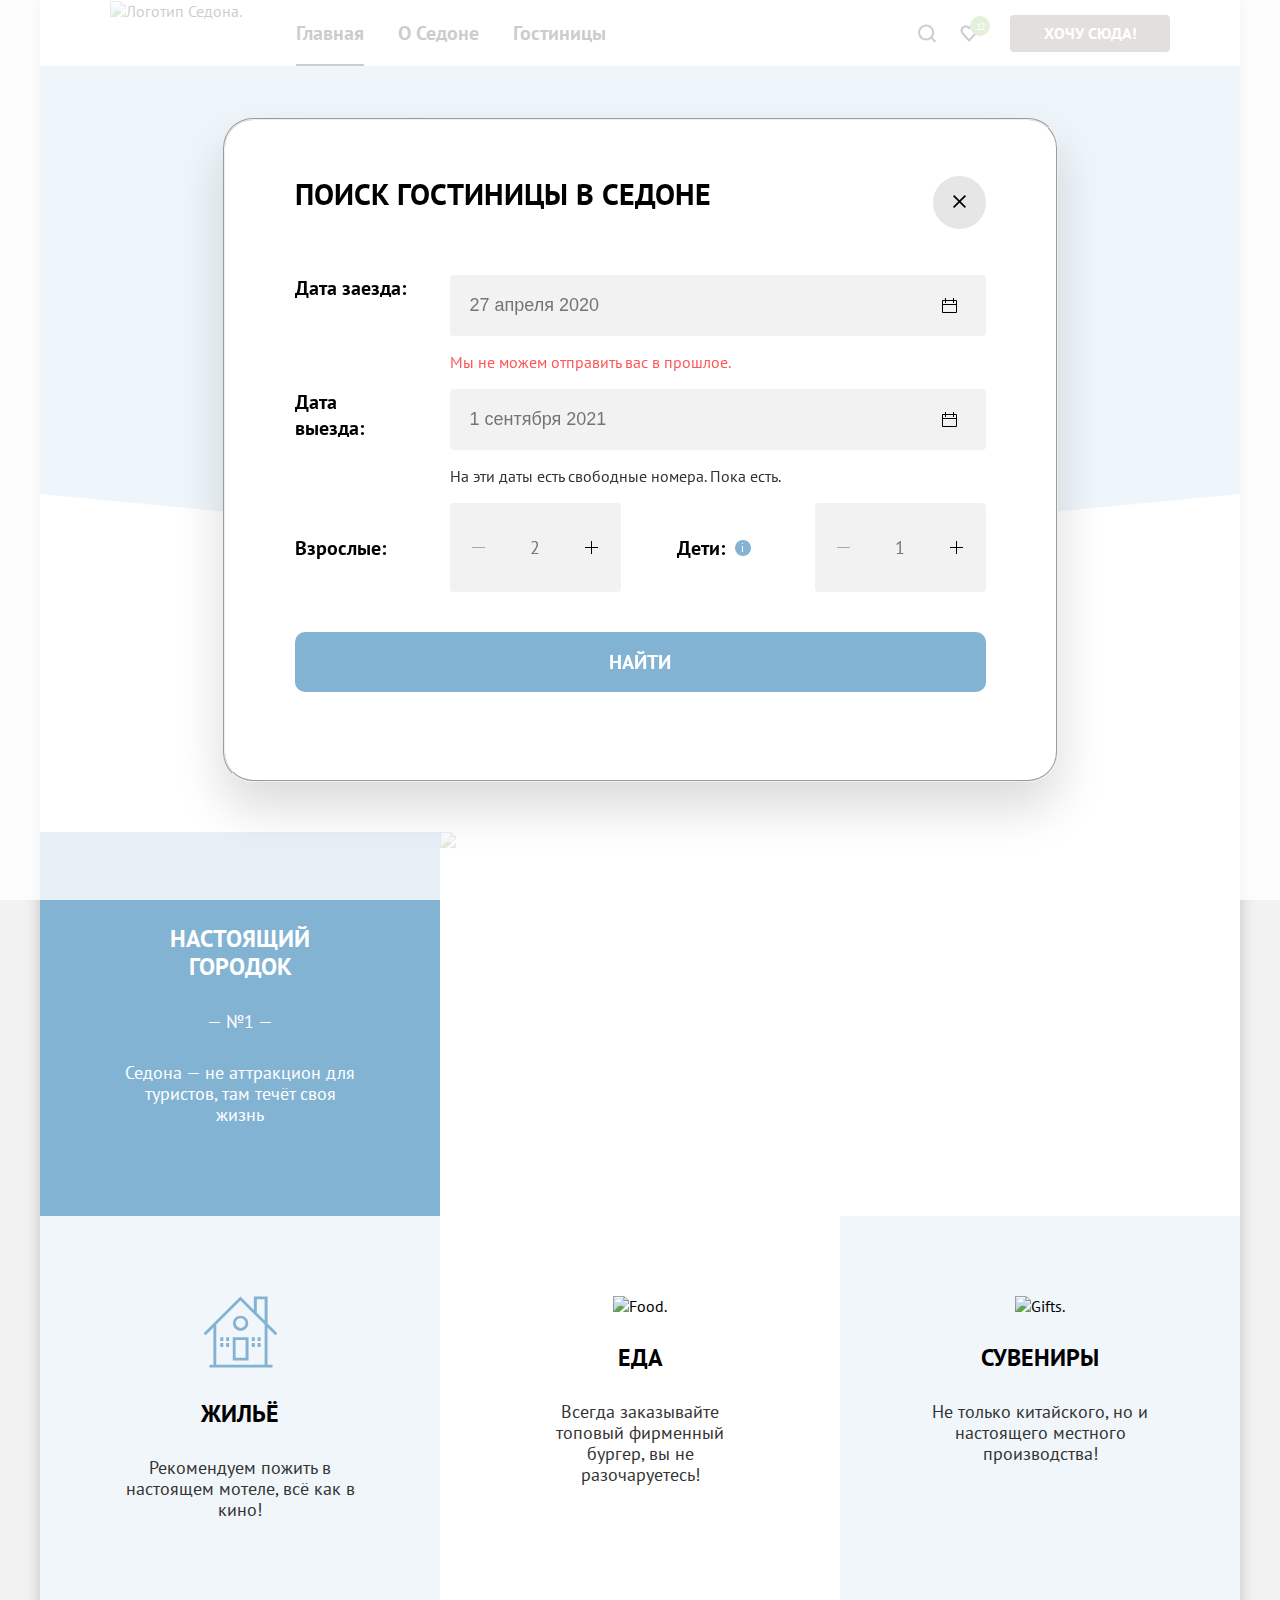
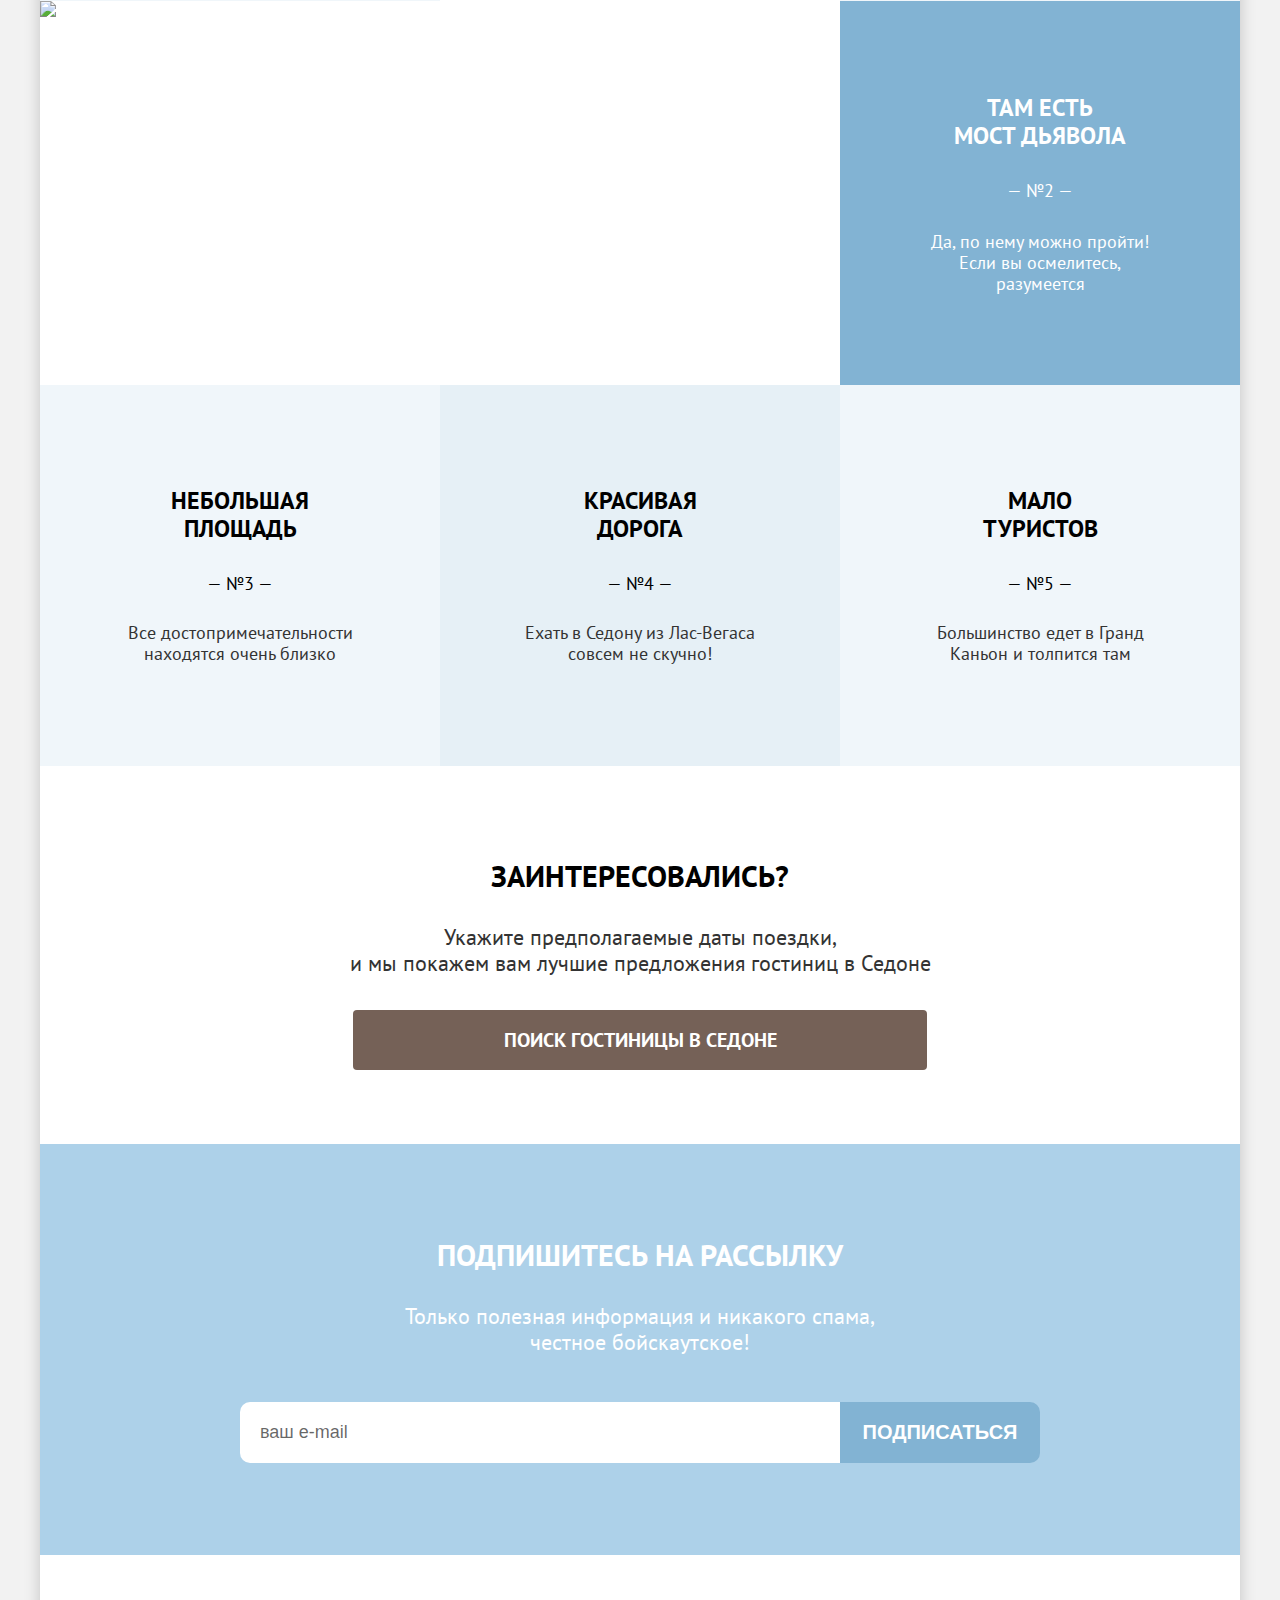
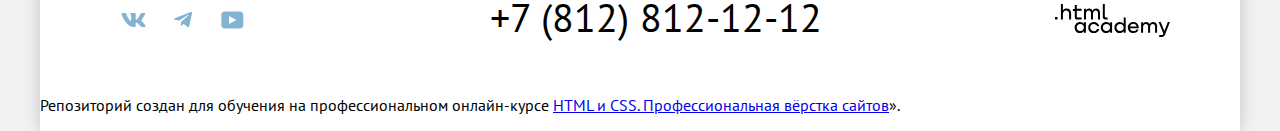
==== commit 3a998388: "Выводит по ховеру в модальном окне" ====
--- a/index.html
+++ b/index.html
@@ -345,7 +345,7 @@
               </button>
             </div>
           </div>
-          <button class="search-button btn-blue" type="submit">Найти</button>
+          <button class="search-button btn-search" type="submit">Найти</button>
         </fieldset>
       </form>
     </body>
--- a/styles/styles.css
+++ b/styles/styles.css
@@ -818,6 +818,10 @@
   border-radius: 50%;
   position: relative;
   margin-left: 10px;
+}
+
+.tooltip-btn:active{
+  background: #68A2CA;
 }
 
 .tooltip {
@@ -834,6 +838,11 @@
   border-radius: 10px;
   margin-top: 8px;
   z-index: 1;
+  opacity: 0;
+}
+
+.tooltip:hover{
+  opacity: 1;
 }
 
 .tooltip:after {
@@ -869,6 +878,18 @@
   padding: 12px 26px;
 }
 
+.search-button:active{
+  background: #68A2CA;
+  opacity: 0.3;
+}
+
+.btn-search:hover,
+.btn-search:focus-visible
+{
+  background: #68A2CA;
+  border: 3px solid #756257;
+}
+
 .modal {
   position: fixed;
   background-color: rgba(255, 255, 255, .8);
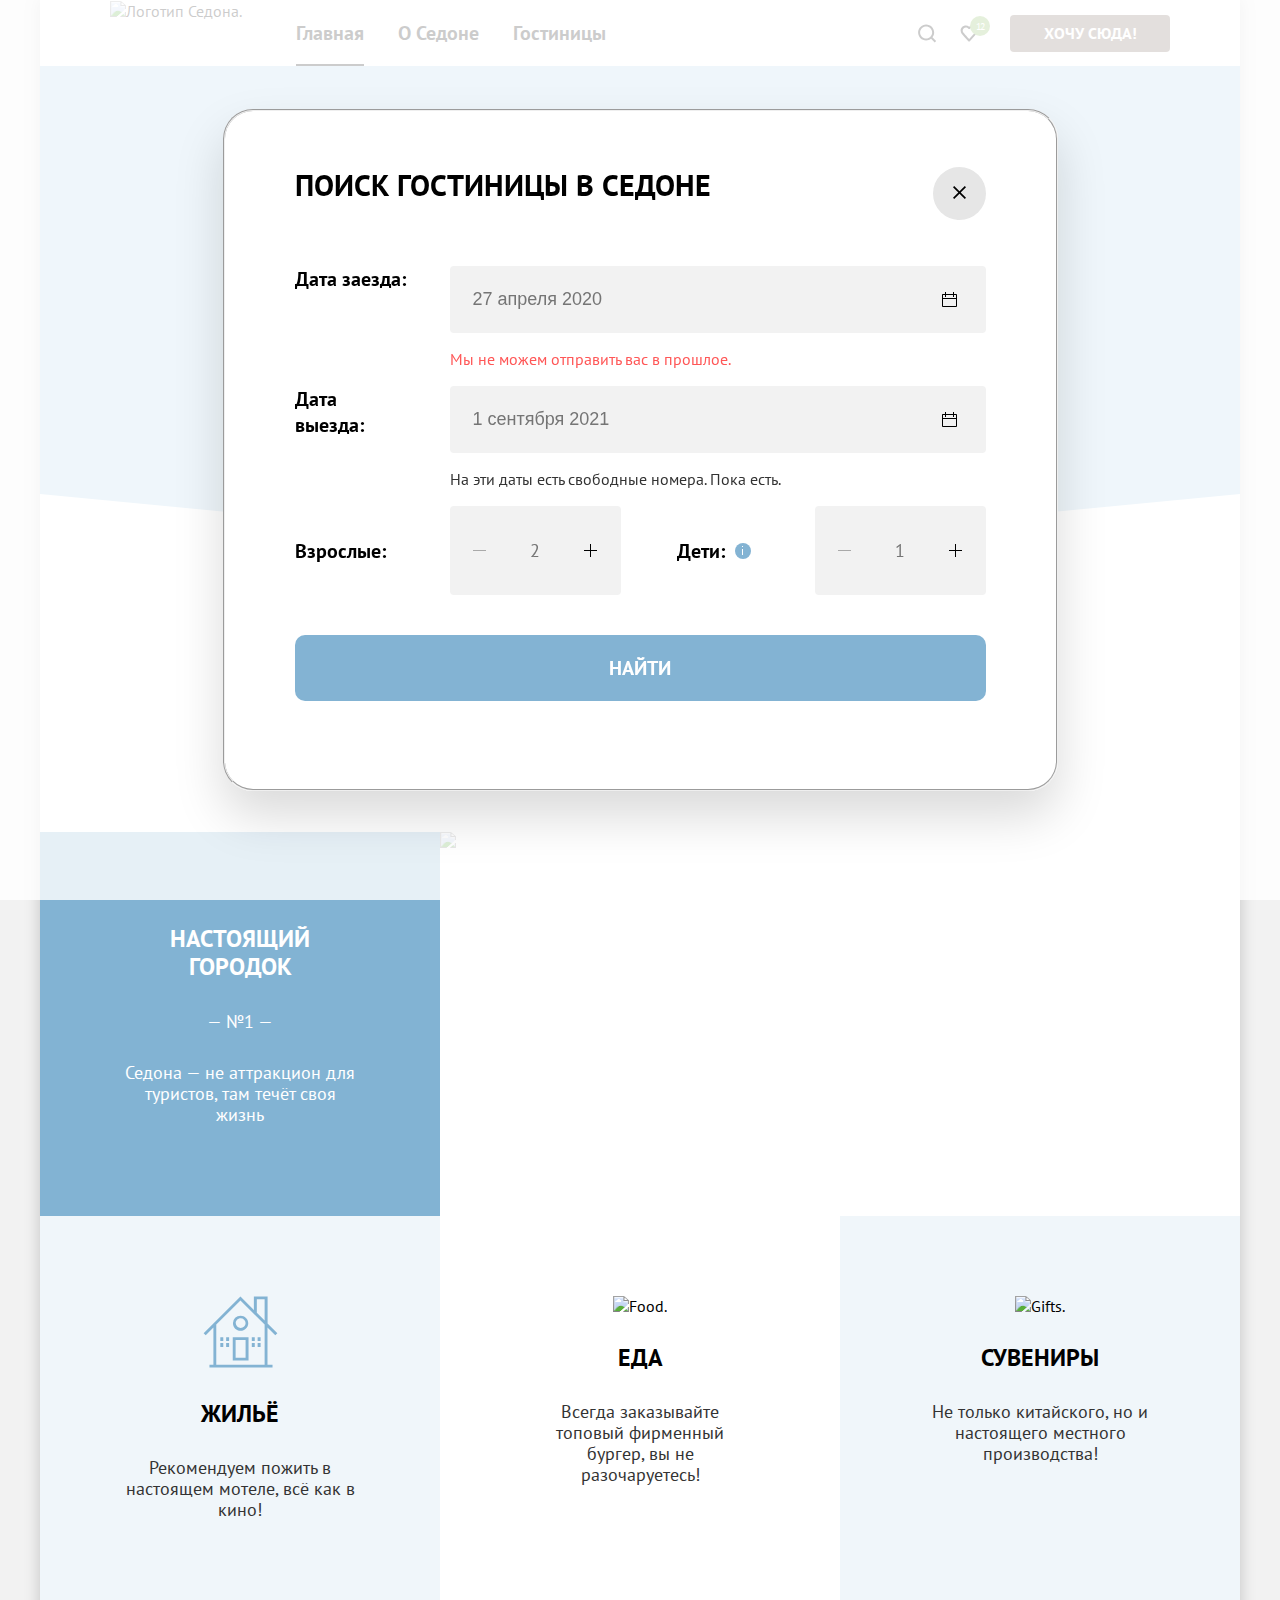
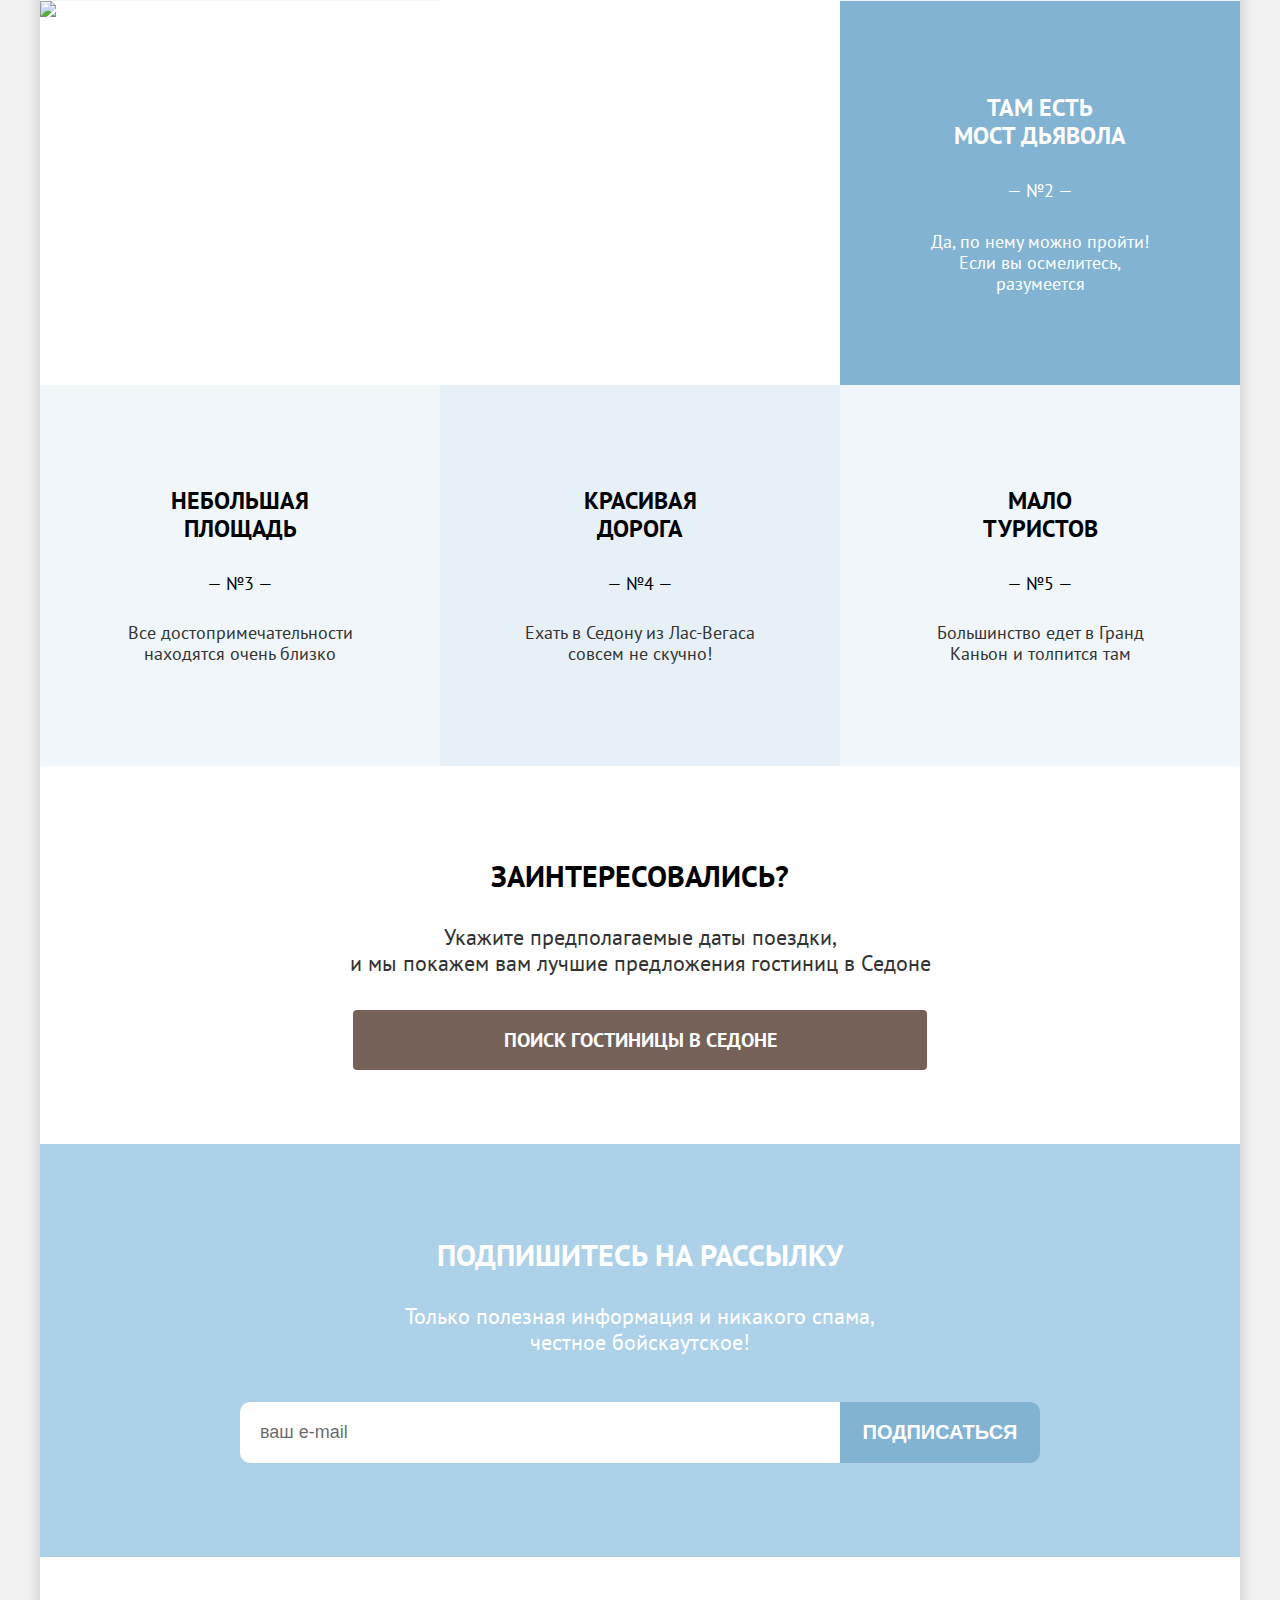
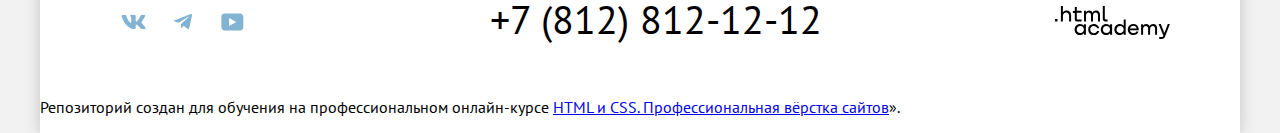
==== commit 0c421299: "Исправляет border" ====
--- a/index.html
+++ b/index.html
@@ -264,8 +264,8 @@
           <div class="form-search-row">
             <label class="form-search-label" for="from">Дата заезда: </label>
             <div class="form-search-right">
-              <div class="form-search-wrap btn-calendar">
-                <input class="form-search-field" id="from" name="date" placeholder="27 апреля 2020" type="text">
+              <div class="form-search-wrap">
+                <input class="form-search-field btn-calendar" id="from" name="date" placeholder="27 апреля 2020" type="text">
                 <button type="button" class="form-search-calendar">
                   <svg width="15" height="15" viewBox="0 0 15 15" fill="none" xmlns="http://www.w3.org/2000/svg">
                     <path
@@ -281,8 +281,8 @@
           <div class="form-search-row">
             <label class="form-search-label" for="to">Дата выезда:</label>
             <div class="form-search-right">
-              <div class="form-search-wrap btn-calendar">
-                <input class="form-search-field" id="to" name="date" placeholder="1 сентября 2021" type="text">
+              <div class="form-search-wrap">
+                <input class="form-search-field btn-calendar" id="to" name="date" placeholder="1 сентября 2021" type="text">
                 <button type="button" class="form-search-calendar">
                   <svg width="15" height="15" viewBox="0 0 15 15" fill="none" xmlns="http://www.w3.org/2000/svg">
                     <path
@@ -348,6 +348,7 @@
           <button class="search-button btn-search" type="submit">Найти</button>
         </fieldset>
       </form>
-    </body>
-
+    </div>
+  </body>
+  
 </html>
--- a/styles/styles.css
+++ b/styles/styles.css
@@ -433,8 +433,8 @@
 
 .hotel-wide{
   width: 574px;
-  height: 60px;
-}
+}
+
 .search-date {
   font-weight: 400;
   font-size: 22px;
@@ -449,7 +449,7 @@
 }
 
 .follow {
-  background: url(../images/footer/background-3.jpg) no-repeat;
+  background: url(../images/footer/background-3.jpg) no-repeat top center/cover;
   background-color: #add1e9;
   font-family: 'PT Sans', sans-serif;
   text-align: center;
@@ -459,7 +459,6 @@
   vertical-align: top;
   box-sizing: border-box;
   width: 100%;
-  height: 411px;
 }
 
 .follow-form {
@@ -670,7 +669,7 @@
 .form-search-field {
   font-size: 18px;
   padding: 20px;
-  border: 0;
+  border: 3px solid transparent;
   border-radius: 0;
   width: 100%;
   box-sizing: border-box;
@@ -680,8 +679,8 @@
 
 .form-search-calendar {
   padding: 0;
+  background: transparent;
   border: 0;
-  background: transparent;
   cursor: pointer;
   width: 32px;
   height: 32px;
@@ -773,7 +772,7 @@
 
 .minus-plus {
   padding: 0;
-  border: 0;
+  border: 3px solid transparent;
   background: transparent;
   cursor: pointer;
   width: 32px;
@@ -859,7 +858,7 @@
 }
 
 .search-button {
-  border: 0;
+  border: 3px solid transparent;
   font-family: 'PT Sans', sans-serif;
   font-weight: 700;
   font-size: 20px;
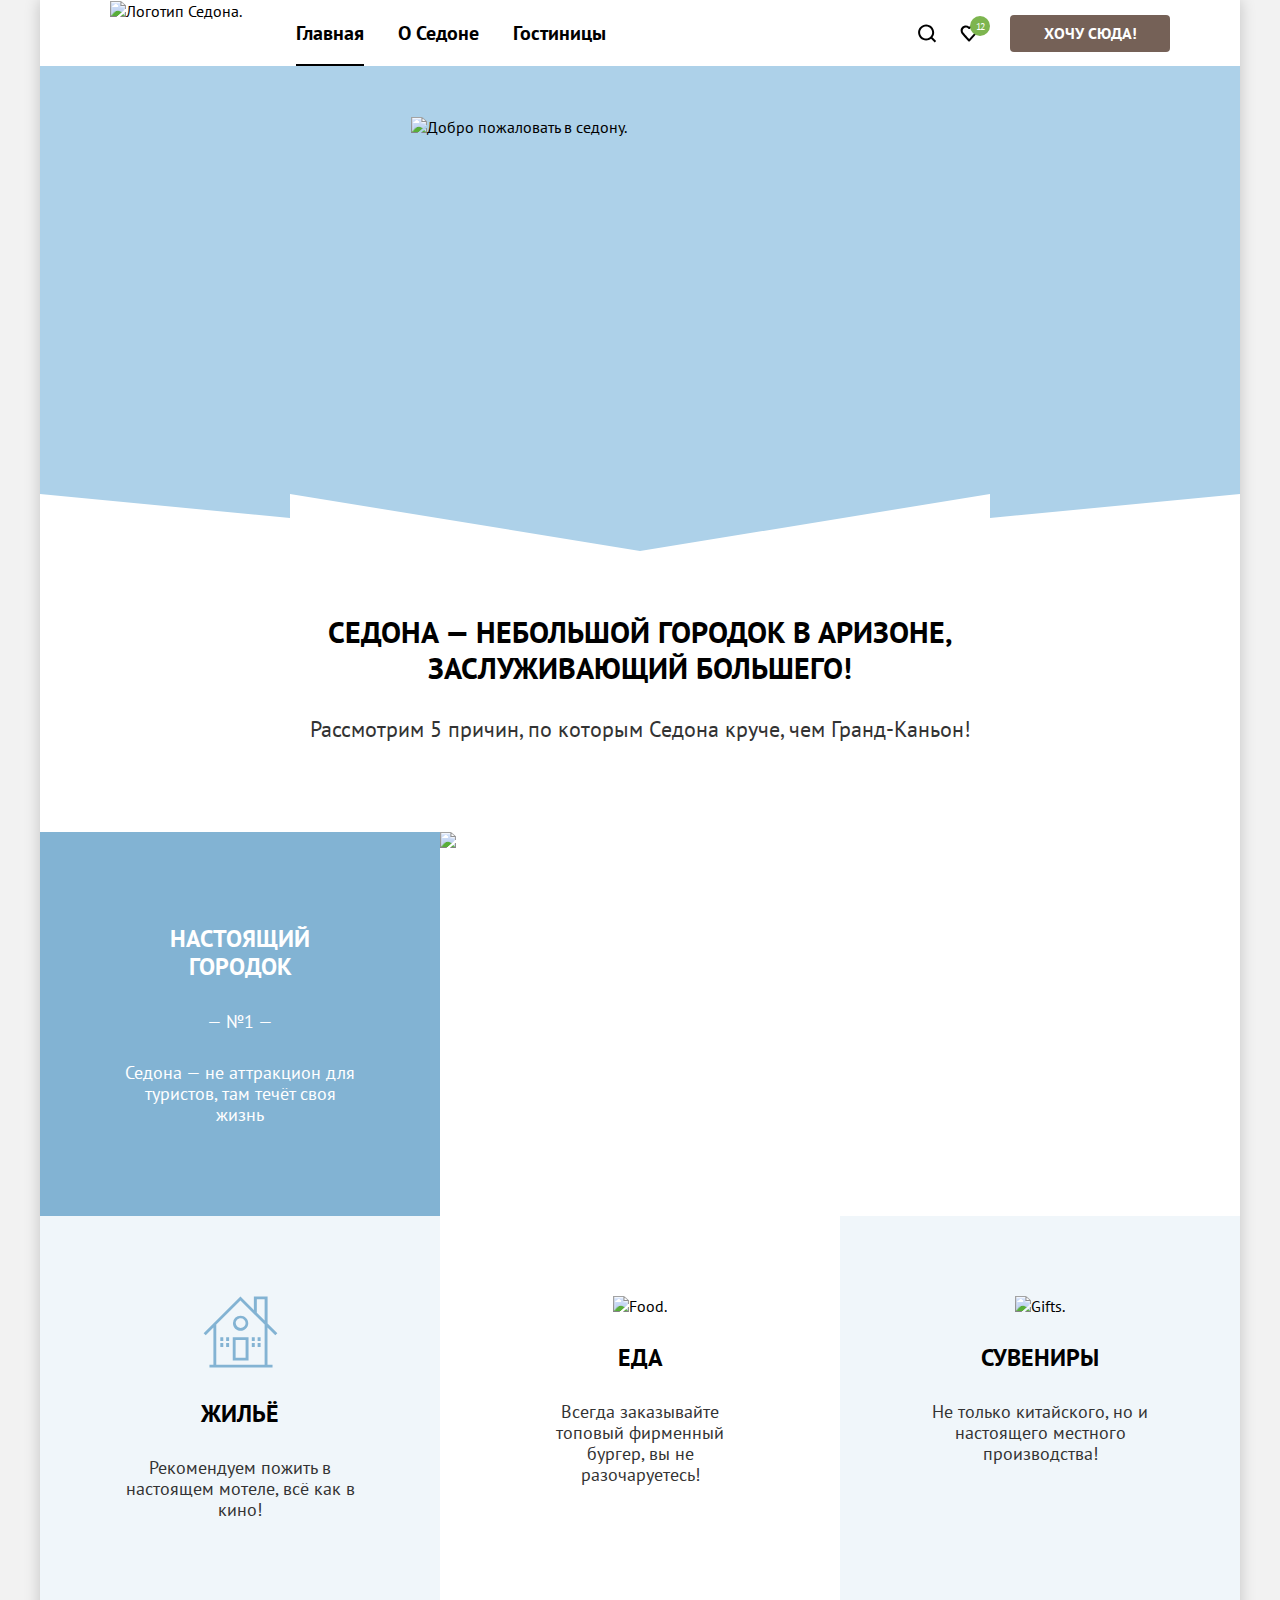
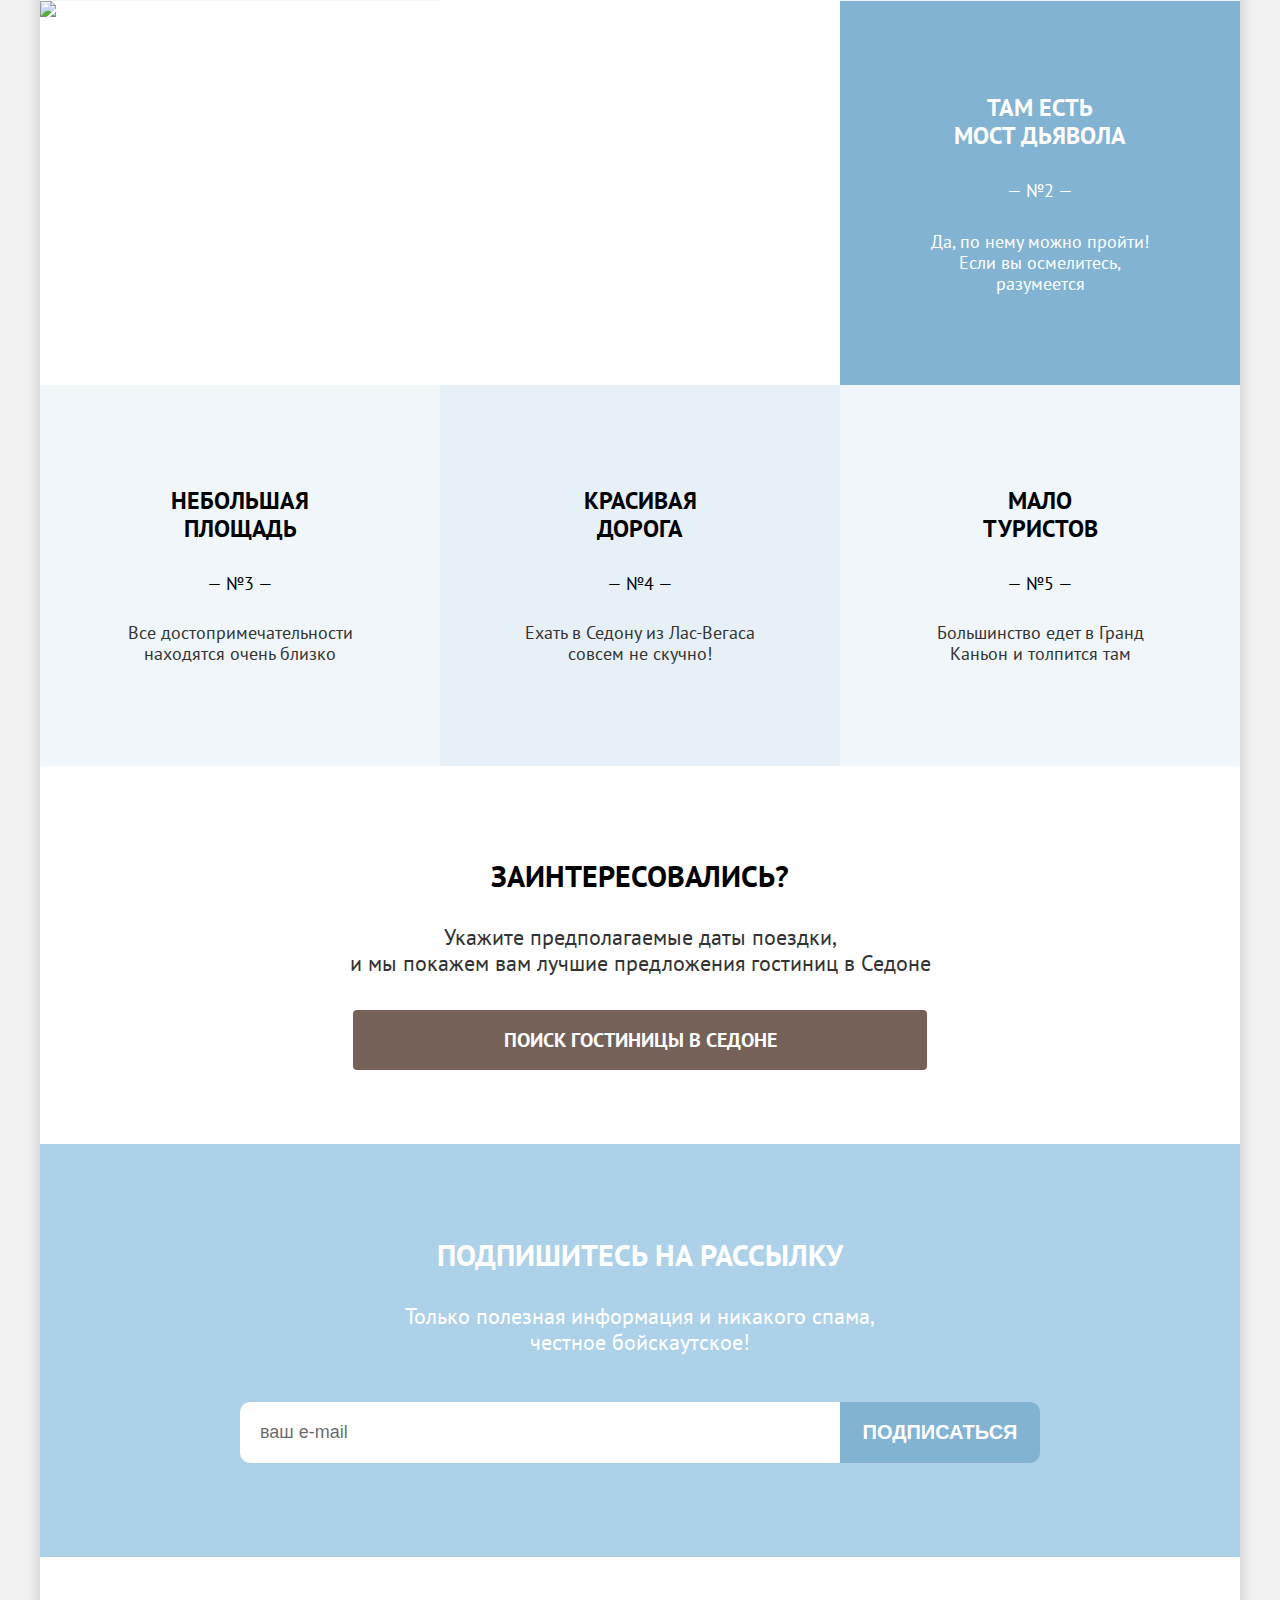
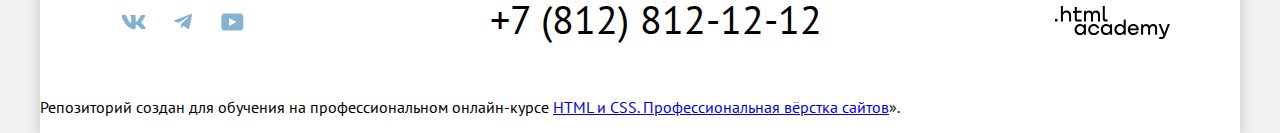
==== commit 2f5b1d70: "Добавляет состояния в подвал" ====
--- a/index.html
+++ b/index.html
@@ -202,33 +202,33 @@
       <footer class="footer">
         <ul class="footer-social">
           <li class="footer-item">
-            <a class="footer-link" href=" https://vk.com/htmlacademy">
+            <a class="footer-link btm-link" href=" https://vk.com/htmlacademy">
               <svg width="48" height="40" viewBox="0 0 48 40" fill="none" xmlns="http://www.w3.org/2000/svg">
                 <path fill-rule="evenodd" clip-rule="evenodd"
                   d="M35.1164 13.948C35.2824 13.402 35.1164 13 34.3214 13H31.6964C31.0284 13 30.7204 13.347 30.5534 13.73C30.5534 13.73 29.2184 16.926 27.3274 19.002C26.7154 19.604 26.4374 19.795 26.1034 19.795C25.9364 19.795 25.6854 19.604 25.6854 19.057V13.948C25.6854 13.292 25.5014 13 24.9454 13H20.8174C20.4004 13 20.1494 13.304 20.1494 13.593C20.1494 14.214 21.0954 14.358 21.1924 16.106V19.904C21.1924 20.737 21.0394 20.888 20.7054 20.888C19.8154 20.888 17.6504 17.677 16.3654 14.003C16.1164 13.288 15.8644 13 15.1934 13H12.5664C11.8164 13 11.6664 13.347 11.6664 13.73C11.6664 14.412 12.5564 17.8 15.8114 22.281C17.9814 25.341 21.0364 27 23.8194 27C25.4884 27 25.6944 26.632 25.6944 25.997V23.684C25.6944 22.947 25.8524 22.8 26.3814 22.8C26.7714 22.8 27.4384 22.992 28.9964 24.467C30.7764 26.216 31.0694 27 32.0714 27H34.6964C35.4464 27 35.8224 26.632 35.6064 25.904C35.3684 25.18 34.5184 24.129 33.3914 22.882C32.7794 22.172 31.8614 21.407 31.5824 21.024C31.1934 20.533 31.3044 20.314 31.5824 19.877C31.5824 19.877 34.7824 15.451 35.1154 13.948H35.1164Z"
-                  fill="#83B3D3" />
+                  fill="currentColor" />
               </svg>
 
             </a>
           </li>
 
           <li class="footer-item">
-            <a class="footer-link" href="https://t.me/htmlacademy">
+            <a class="footer-link btm-link" href="https://t.me/htmlacademy">
               <svg width="48" height="40" viewBox="0 0 48 40" fill="none" xmlns="http://www.w3.org/2000/svg">
                 <path
                   d="M31.785 12.0993L15.8405 18.2478C14.7523 18.6848 14.7586 19.2918 15.6408 19.5625L19.7344 20.8395L29.2058 14.8637C29.6537 14.5912 30.0629 14.7378 29.7265 15.0364L22.0528 21.9619H22.051L22.0528 21.9628L21.7705 26.1823C22.1841 26.1823 22.3667 25.9925 22.5987 25.7686L24.5871 23.8351L28.7229 26.89C29.4855 27.31 30.0332 27.0941 30.2229 26.1841L32.9379 13.3889C33.2158 12.2746 32.5126 11.7701 31.785 12.0993V12.0993Z"
-                  fill="#83B3D3" />
+                  fill="currentColor" />
               </svg>
 
             </a>
           </li>
 
           <li class="footer-item">
-            <a class="footer-link" href="https://www.youtube.com/user/htmlacademyru">
+            <a class="footer-link btm-link" href="https://www.youtube.com/user/htmlacademyru">
               <svg width="48" height="40" viewBox="0 0 48 40" fill="none" xmlns="http://www.w3.org/2000/svg">
                 <path
                   d="M31.9402 11.5H16.5074C14.6467 11.5 13.3333 13.0938 13.3333 14.9V24.9937C13.3333 26.9062 14.6467 28.5 16.5074 28.5H32.1591C33.8009 28.5 35.3333 26.9063 35.3333 25.1V14.9C35.1143 13.0938 33.8009 11.5 31.9402 11.5ZM20.9949 24.0375V15.9625L28.3283 20L20.9949 24.0375Z"
-                  fill="#83B3D3" />
+                  fill="currentColor" />
               </svg>
 
             </a>
@@ -236,11 +236,25 @@
         </ul>
 
         <section class="footer-contacts">
-          <a class="contacts-phone" href="tel:88128121212">+7 (812) 812-12-12</a>
+          <a class="contacts-phone btm-phone" href="tel:88128121212">+7 (812) 812-12-12</a>
         </section>
         <div class="footer-logo">
-          <img class="footer-logo-pic" src="images/footer/html-academy.svg" width="115" height="33"
-            alt="Логотип html academy.">
+          <a class="footer-logo-pic btm-pic" href="https://htmlacademy.ru">
+            <svg width="115" height="33" viewBox="0 0 115 33" fill="none" xmlns="http://www.w3.org/2000/svg">
+              <path d="M0 12.9V15.5H2.5V12.9H0Z" fill="currentColor"/>
+              <path d="M11.6 4.5C10 4.5 8.8 5.2 8 6.2H7.9V0H5.9V15.5H7.9V10.2C7.9 8.1 9.2 6.6 11.2 6.6C13 6.6 14.1 8 14.1 9.8V15.5H16.1V9.4C16.2 6.4 14.3 4.5 11.6 4.5Z" fill="currentColor"/>
+              <path d="M26.6 4.8H21.8V1.1H19.8V4.9H17.9V6.9H19.8V12.9C19.8 14.6 20.8 15.6 22.5 15.6H26.6V13.6H22.9C22.2 13.6 21.8 13.2 21.8 12.5V6.8H26.6V4.8Z" fill="currentColor"/>
+              <path d="M41.1 4.6C39.5 4.6 38.2 5.4 37.6 6.7H37.5C36.9 5.5 35.7 4.6 34.1 4.6C32.7 4.6 31.6 5.4 31 6.4H30.9V4.8H29V15.4H31V10C31 8 32 6.5 33.6 6.5C35.1 6.5 36 7.5 36 9.1V15.4H38V9.8C38 7.4 39.4 6.5 40.6 6.5C42.1 6.5 43 7.5 43 9.1V15.4H45V8.9C45.1 6.4 43.6 4.6 41.1 4.6Z" fill="currentColor"/>
+              <path d="M47.8 12.7C47.8 14.4 48.8 15.4 50.6 15.4H52.6V13.4H50.9C50.2 13.4 49.8 13 49.8 12.3V0H47.8V12.7Z" fill="currentColor"/>
+              <path d="M28.9 19.7C28 18.6 26.7 17.9 25 17.9C21.9 17.9 19.6 20.2 19.6 23.5C19.6 26.8 21.9 29.1 25 29.1C26.8 29.1 28 28.3 28.8 27.2H28.9V28.8H30.9V18.2H28.9V19.7ZM25.3 27.1C23.1 27.1 21.7 25.5 21.7 23.5C21.7 21.5 23.1 19.9 25.3 19.9C27.5 19.9 28.9 21.5 28.9 23.5C28.9 25.4 27.5 27.1 25.3 27.1Z" fill="currentColor"/>
+              <path d="M44.2 22C43.7 19.6 41.6 17.9 38.8 17.9C35.4 17.9 33.2 20.4 33.2 23.5C33.2 26.6 35.4 29.1 38.8 29.1C41.6 29.1 43.7 27.3 44.2 24.9H42.1C41.7 26.2 40.4 27.2 38.8 27.2C36.6 27.2 35.2 25.6 35.2 23.6C35.2 21.6 36.6 20 38.8 20C40.4 20 41.6 21 42.1 22.2H44.2V22Z" fill="currentColor"/>
+              <path d="M55.1 19.7C54.2 18.6 52.9 17.9 51.2 17.9C48.1 17.9 45.8 20.2 45.8 23.5C45.8 26.8 48.1 29.1 51.2 29.1C53 29.1 54.2 28.3 55 27.2H55.1V28.8H57.1V18.2H55.1V19.7ZM51.5 27.1C49.3 27.1 47.9 25.5 47.9 23.5C47.9 21.5 49.3 19.9 51.5 19.9C53.7 19.9 55.1 21.5 55.1 23.5C55.1 25.4 53.6 27.1 51.5 27.1Z" fill="currentColor"/>
+              <path d="M68.7 19.8C67.8 18.7 66.5 17.9 64.8 17.9C61.7 17.9 59.4 20.2 59.4 23.5C59.4 26.8 61.6 29.1 64.8 29.1C66.5 29.1 67.8 28.3 68.6 27.3H68.7V28.8H70.7V13.4H68.7V19.8ZM65.1 27.1C62.9 27.1 61.5 25.5 61.5 23.5C61.5 21.5 62.9 19.9 65.1 19.9C67.3 19.9 68.7 21.5 68.7 23.5C68.6 25.5 67.2 27.1 65.1 27.1Z" fill="currentColor"/>
+              <path d="M78.3 17.9C75 17.9 72.8 20.4 72.8 23.5C72.8 26.5 74.9 29.1 78.3 29.1C80.8 29.1 82.8 27.8 83.5 25.5H81.4C80.9 26.5 79.8 27.1 78.4 27.1C76.5 27.1 75.1 25.8 75 24.2H83.8C84 20.6 81.8 17.9 78.3 17.9ZM78.3 19.8C80 19.8 81.3 20.8 81.6 22.4H75.1C75.4 20.9 76.6 19.8 78.3 19.8Z" fill="currentColor"/>
+              <path d="M98.2 17.9C96.6 17.9 95.3 18.7 94.6 19.9H94.5C93.9 18.7 92.7 17.9 91.1 17.9C89.7 17.9 88.6 18.6 88 19.7V18.2H86.1V28.8H88.1V23.4C88.1 21.4 89.1 20 90.7 19.9C92.2 19.9 93.1 20.9 93.1 22.5V28.8H95.1V23.2C95.1 20.8 96.5 19.9 97.7 19.9C99.2 19.9 100.1 20.9 100.1 22.5V28.8H102.1V22.3C102.2 19.7 100.7 17.9 98.2 17.9Z" fill="currentColor"/>
+              <path d="M109.4 27L105.8 18.1H103.6L108.4 29.7C108.1 30.6 107.7 30.9 106.7 30.9H104.2V32.9H106.7C108.5 32.9 109.5 32.1 110.2 30.3L114.9 18.1H112.8L109.4 27Z" fill="currentColor"/>
+              </svg>          
+          </a>
         </div>
       </footer>
       <p>Репозиторий создан для обучения на профессиональном онлайн‑курсе 
--- a/styles/styles.css
+++ b/styles/styles.css
@@ -560,6 +560,23 @@
   display: block;
   padding-top: 45px;
   padding-bottom: 35px;
+  color: #83B3D3;
+}
+
+.footer-link:active{
+  color:#68A2CA;
+}
+
+.footer-link:disabled{
+  color:rgba(104, 162, 202, 0.3);
+}
+
+.btm-link{
+ opacity: #83B3D3;
+}
+.btm-link:hover,
+.btm-link:focus-visible{
+  color: #68A2CA;
 }
 
 .footer-logo {
@@ -590,6 +607,43 @@
   color: #000000;
 }
 
+.contacts-phone:active{
+  color: #756157;
+}
+
+.contacts-phone:disabled{
+  color: rgba(117, 97, 87, 0.3);
+}
+
+.btm-phone{
+  color: #000000;
+}
+
+.btm-phone:hover,
+.btm-phone:focus-visible{
+  color: #756157;
+}
+
+.footer-logo-pic{
+  color: #000000;
+}
+
+.footer-logo-pic:active{
+  color: #756157;
+}
+
+.footer-logo-pic:disabled{
+  color:rgba(117, 97, 87, 0.3);
+}
+
+.btm-pic{
+  color: #000000;
+}
+
+.btm-pic:hover,
+.btm-pic:focus-visible{
+  color: #756157;
+}
 .form-body {
   display: inline-block;
   box-sizing: border-box;
@@ -819,7 +873,7 @@
   margin-left: 10px;
 }
 
-.tooltip-btn:active{
+.tooltip-btn:hover{
   background: #68A2CA;
 }
 
@@ -840,7 +894,7 @@
   opacity: 0;
 }
 
-.tooltip:hover{
+.tooltip-btn:hover .tooltip{
   opacity: 1;
 }
 
@@ -902,6 +956,6 @@
   z-index: 999;
 }
 
-modal.hidden {
+.modal.hidden {
   display: none;
 }
